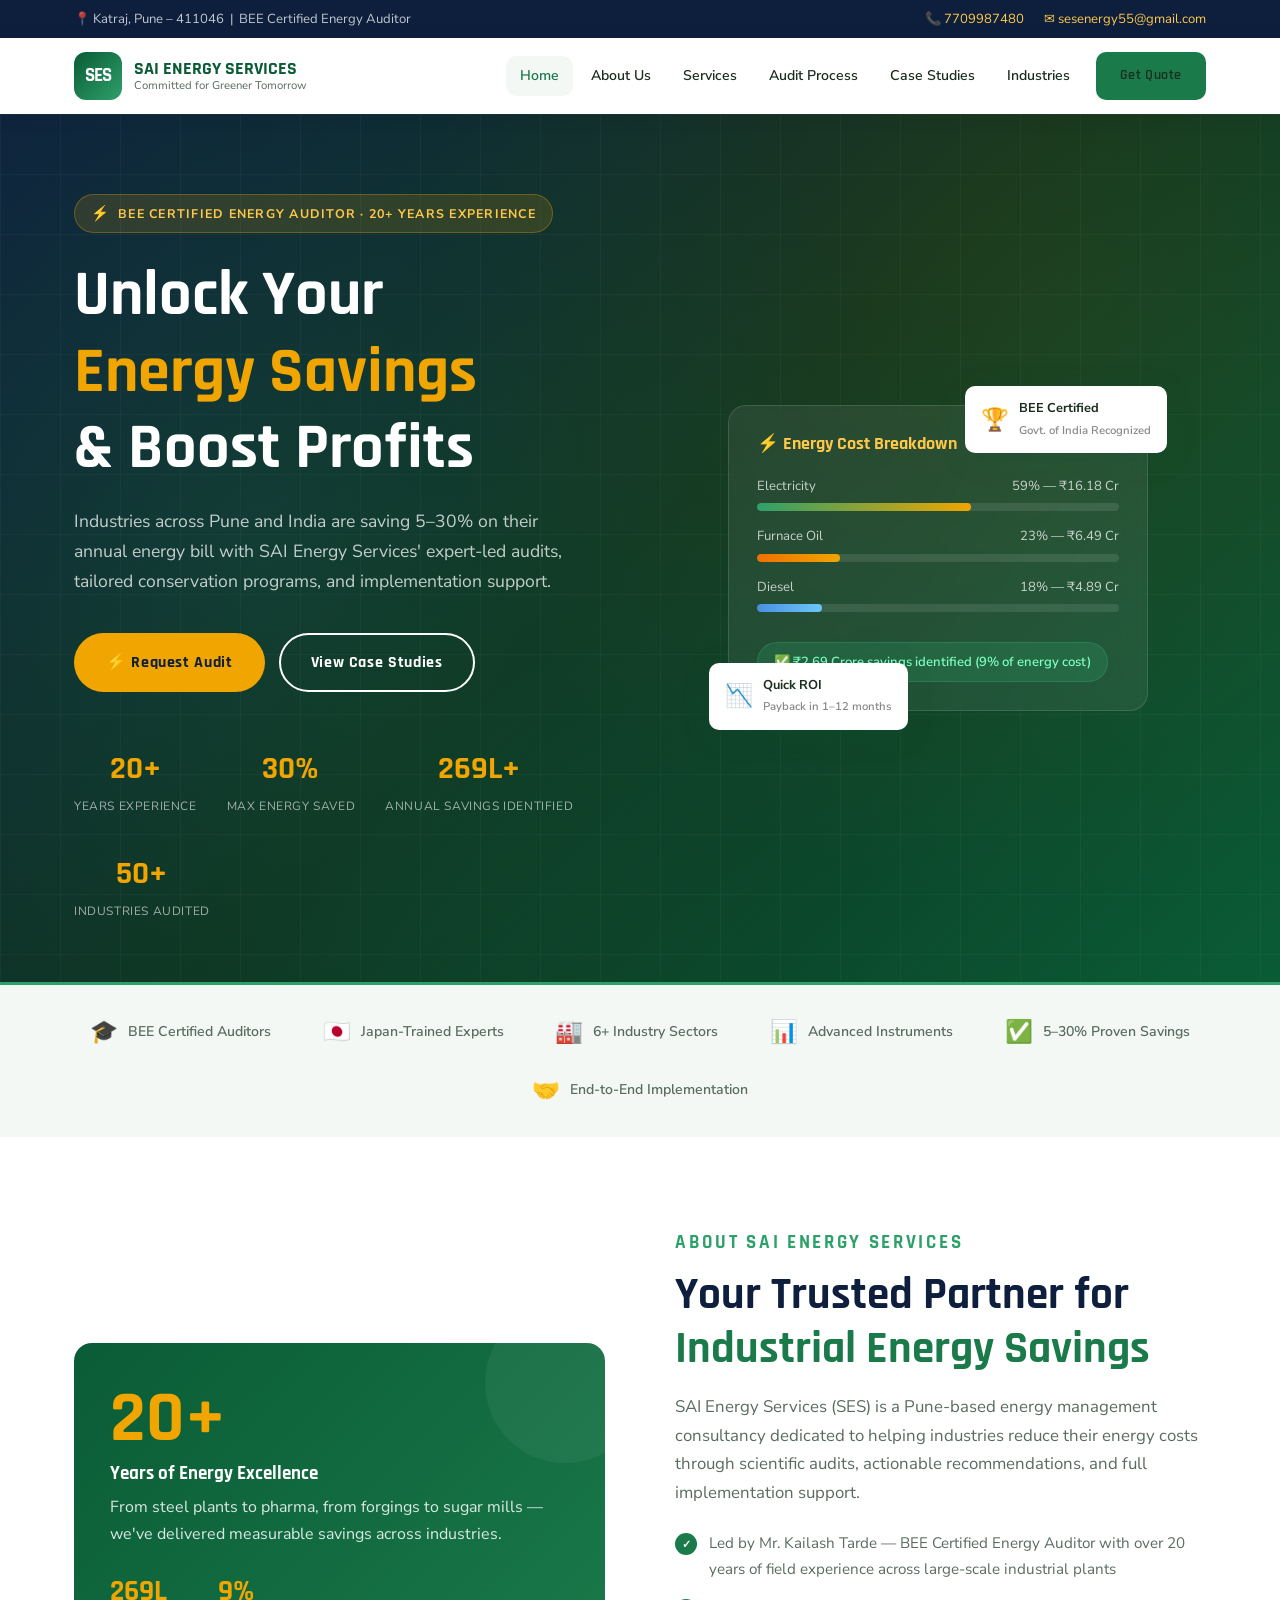
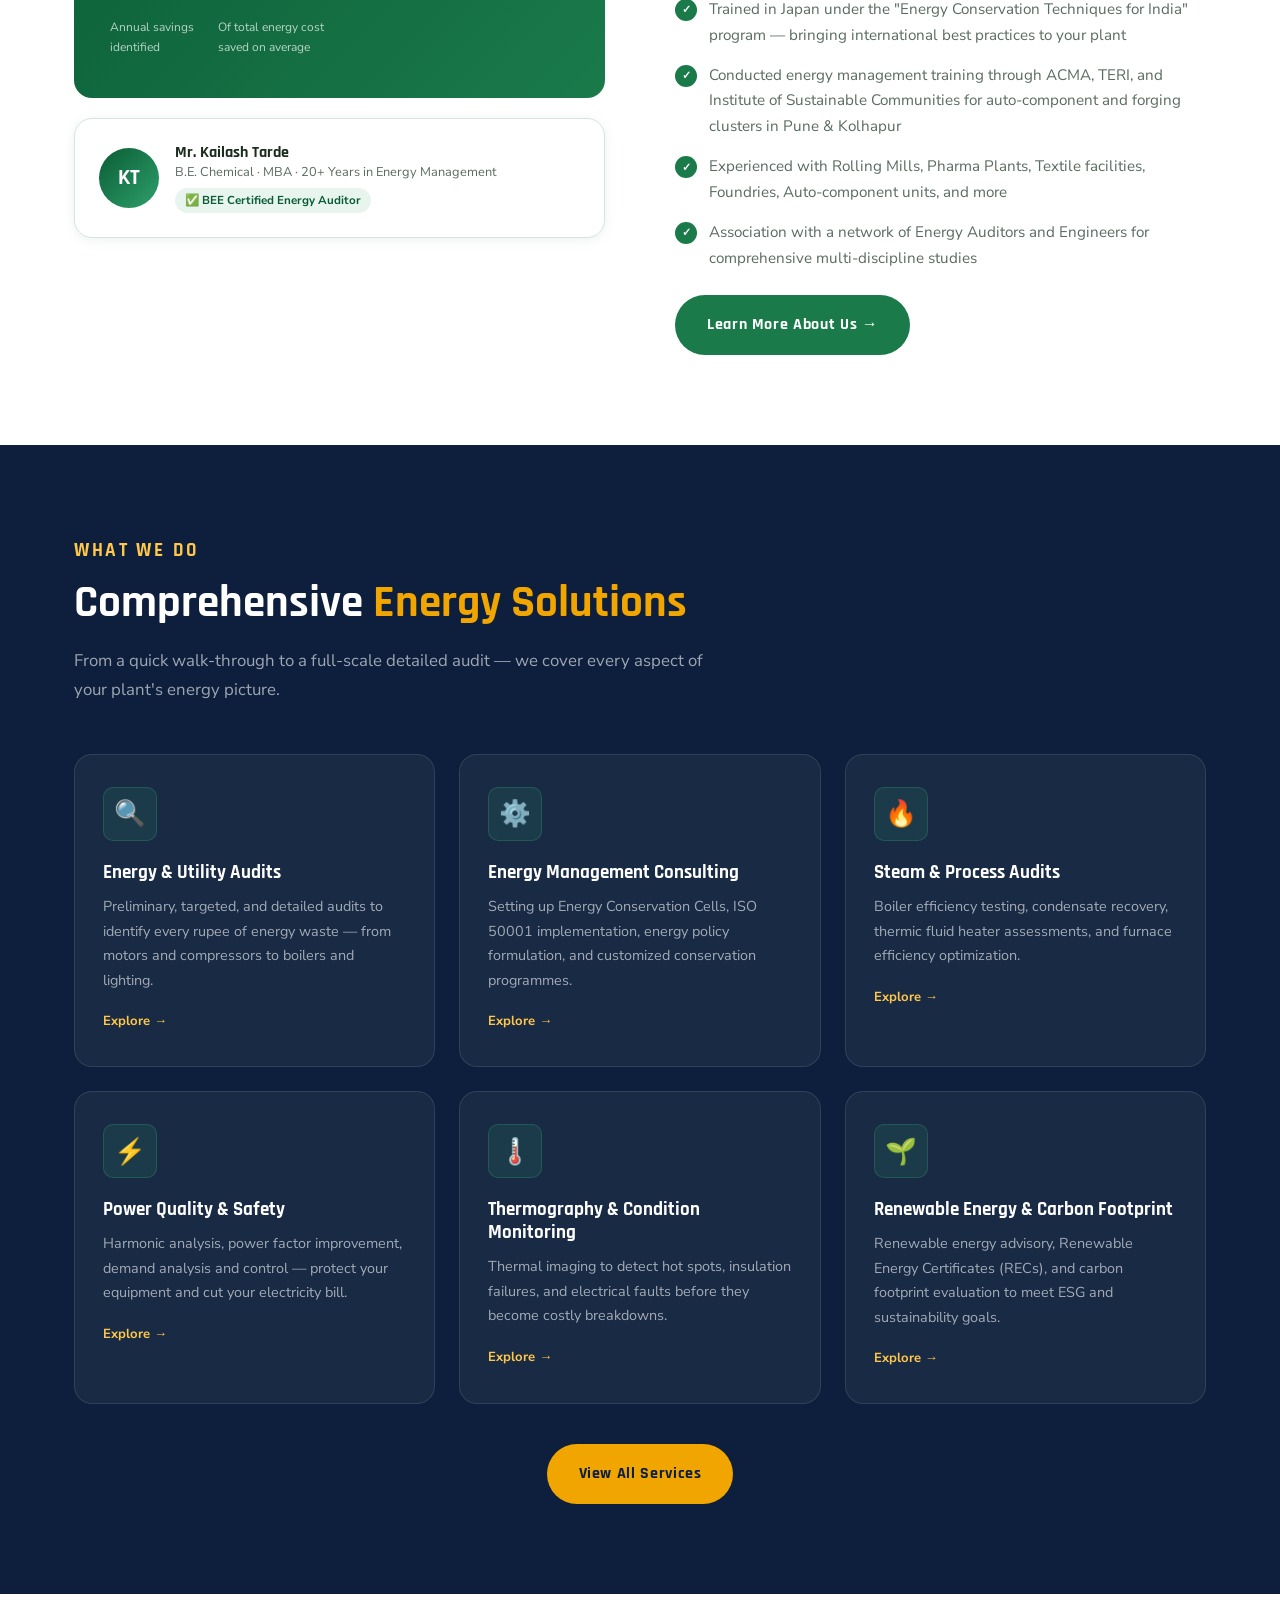
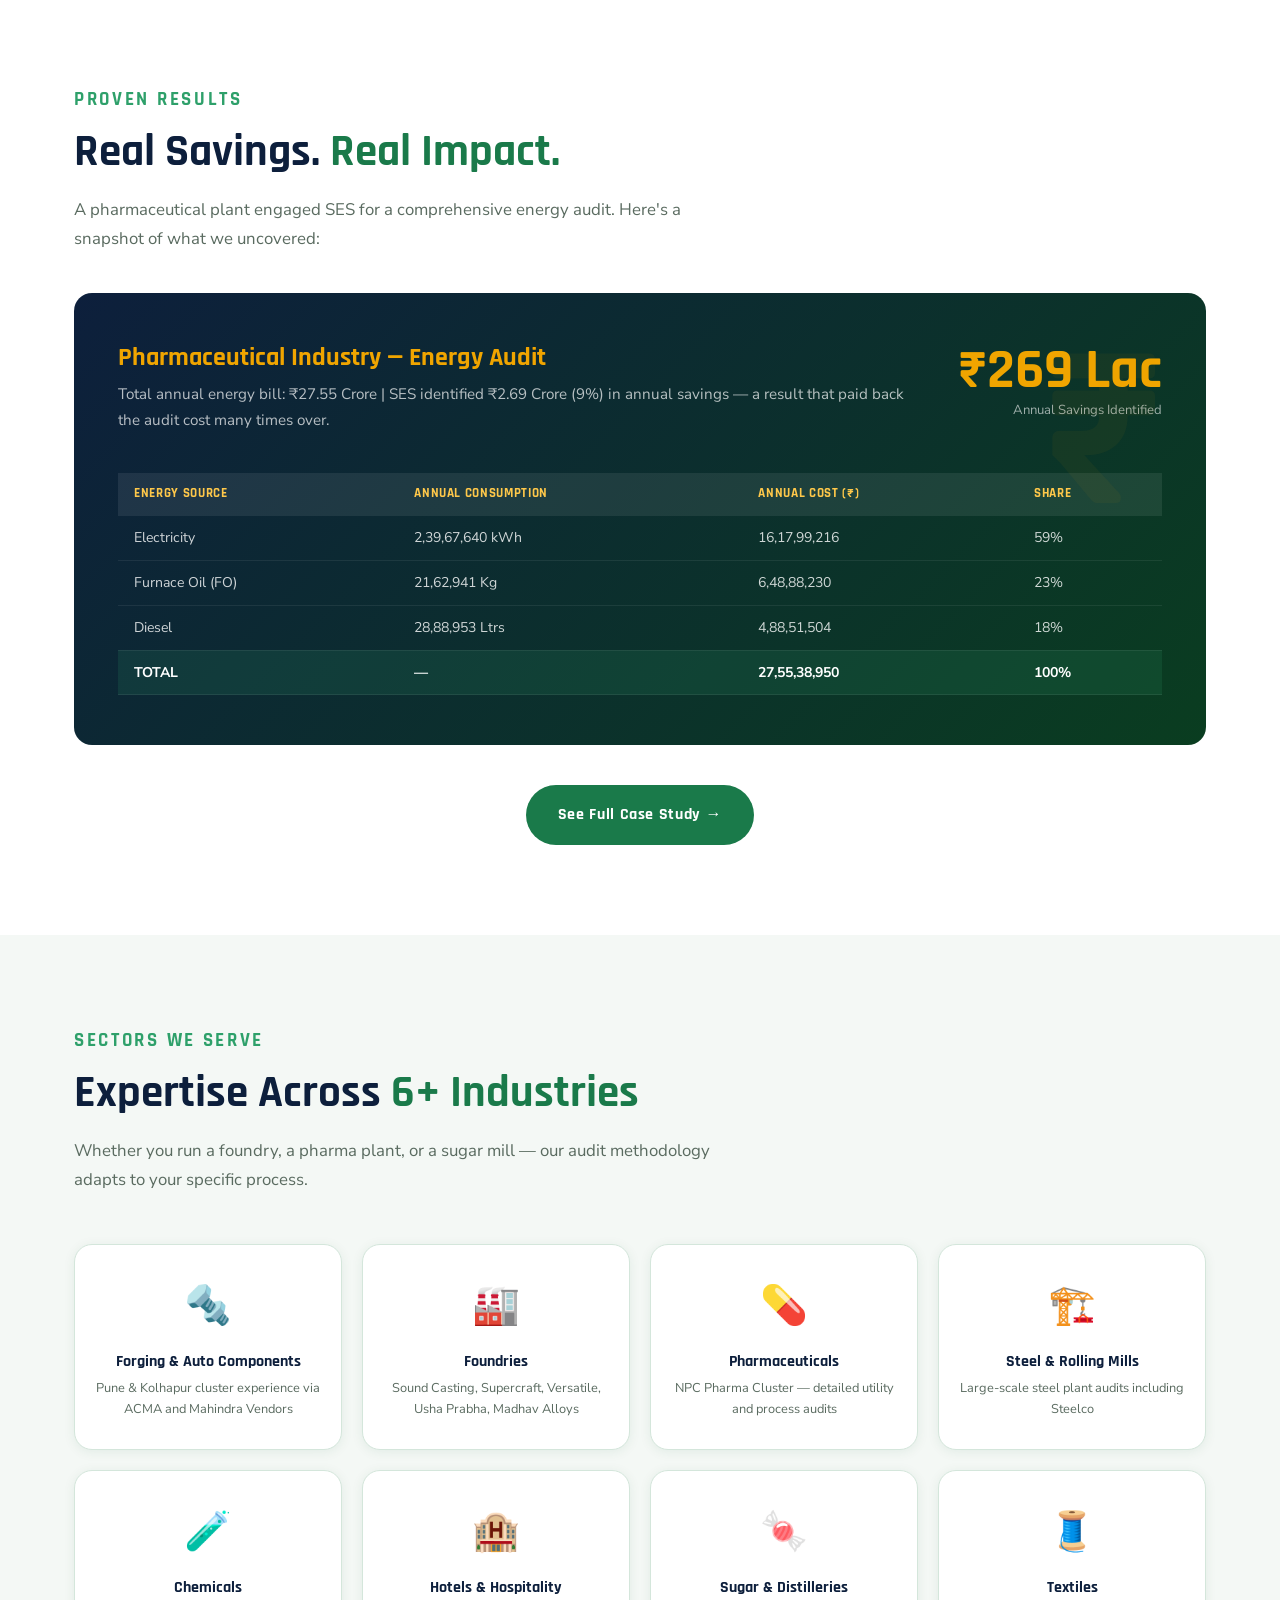
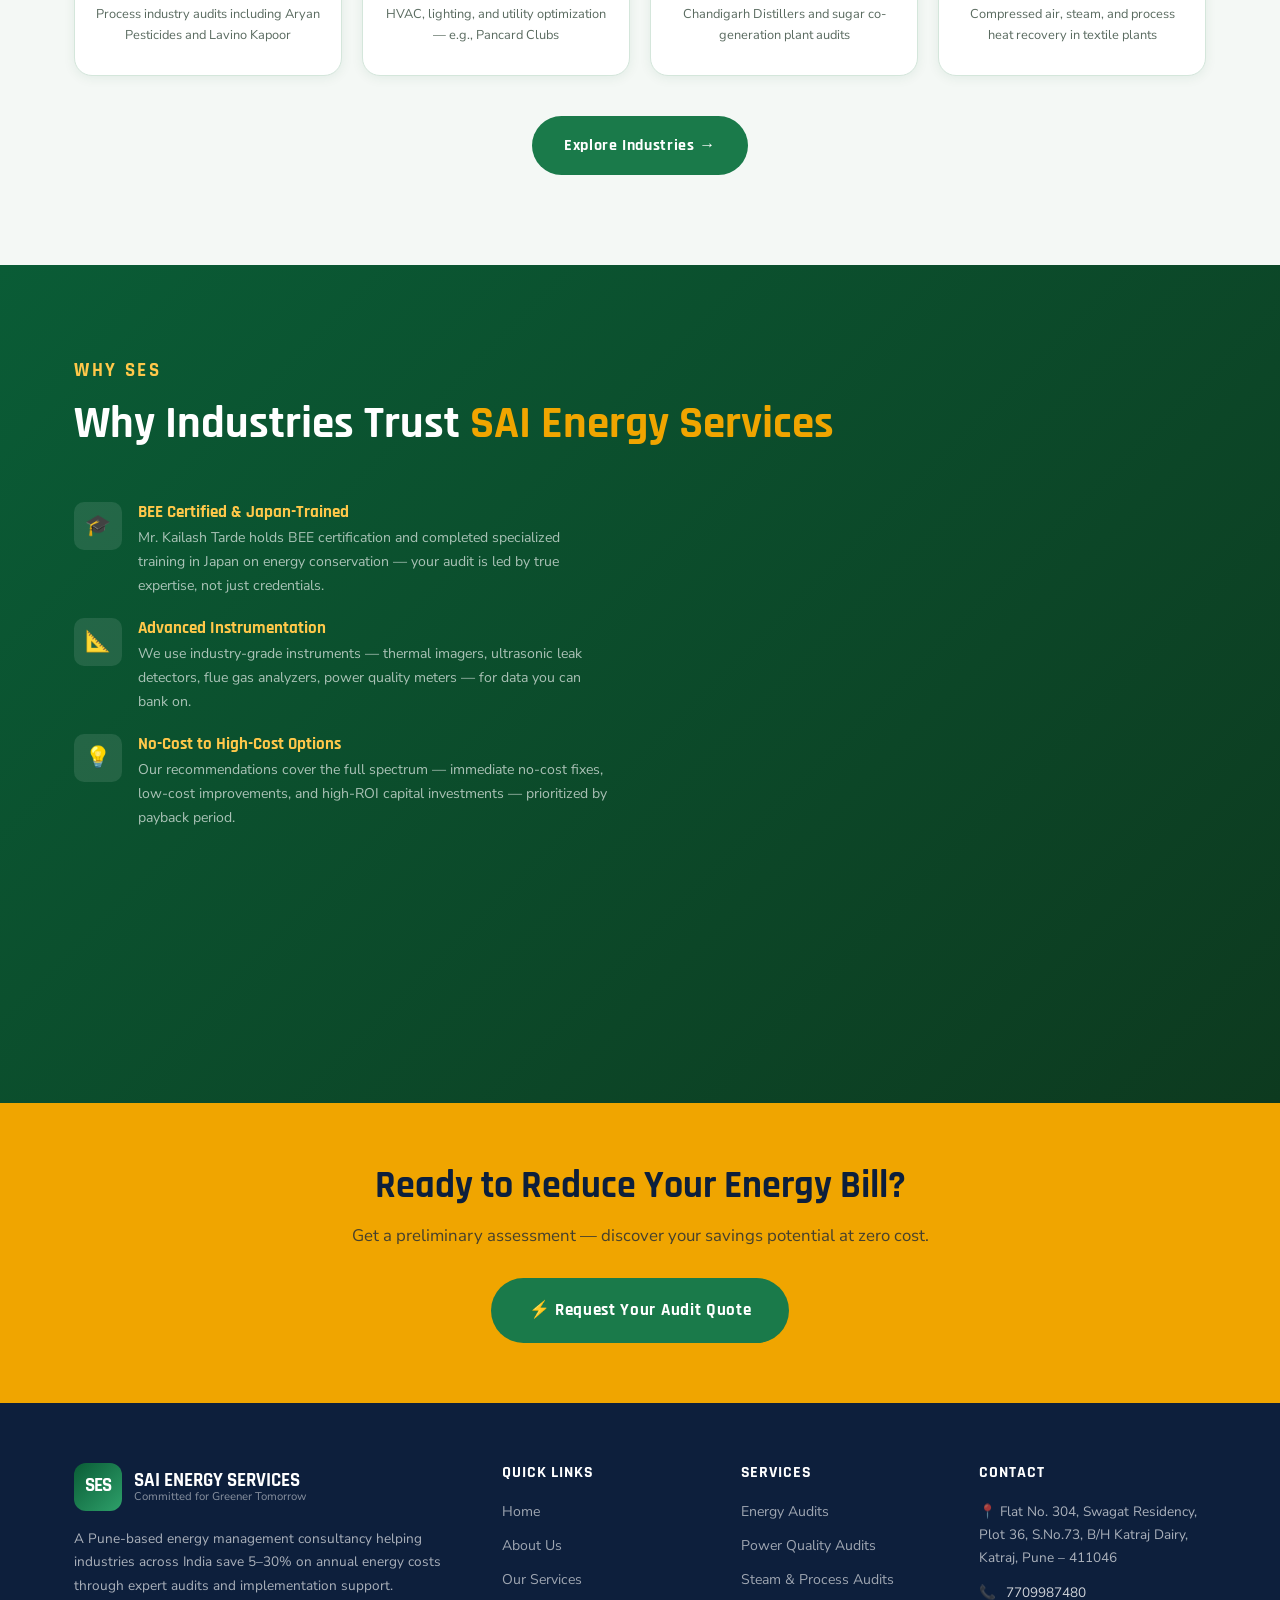
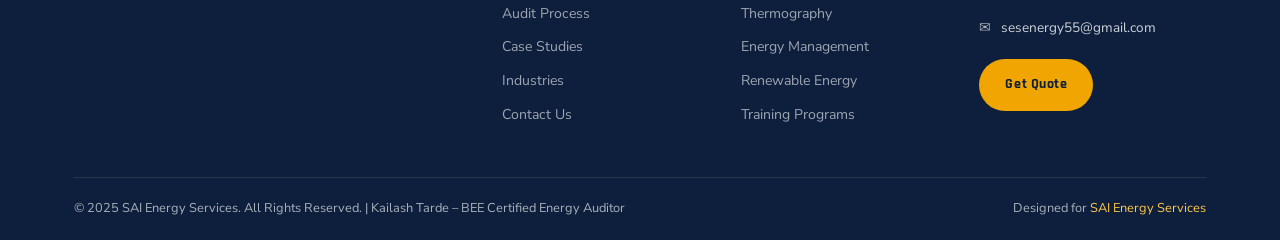
==== index.html @ 8fd8c4b2 "Initial commit - Sai Energy Website" ====
<!doctype html>
<html lang="en">
  <head>
    <meta charset="UTF-8" />
    <meta name="viewport" content="width=device-width, initial-scale=1.0" />
    <title>
      SAI Energy Services | Industrial Energy Audit & Conservation – Pune
    </title>
    <meta
      name="description"
      content="SAI Energy Services offers BEE-certified energy audits, energy management consulting, and power quality audits for industries in Pune and across India. Save 5–30% on energy costs."
    />
    <meta
      name="keywords"
      content="energy audit Pune, industrial energy efficiency, BEE certified energy auditor, energy conservation, power quality audit, energy management consultant"
    />
    <link rel="stylesheet" href="css/style.css" />
  </head>
  <body>
    <!-- ── TOPBAR ── -->
    <div class="topbar">
      <div class="container">
        <span
          >📍 Katraj, Pune – 411046 &nbsp;|&nbsp; BEE Certified Energy
          Auditor</span
        >
        <div class="topbar-links">
          <a href="tel:7709987480">📞 7709987480</a>
          <a href="mailto:sesenergy55@gmail.com">✉ sesenergy55@gmail.com</a>
        </div>
      </div>
    </div>

    <!-- ── NAVBAR ── -->
    <nav class="navbar">
      <div class="container">
        <a href="index.html" class="logo">
          <div class="logo-icon">SES</div>
          <div class="logo-text">
            <div class="logo-name">SAI ENERGY SERVICES</div>
            <div class="logo-tagline">Committed for Greener Tomorrow</div>
          </div>
        </a>
        <div class="nav-links">
          <a href="index.html" class="active">Home</a>
          <a href="about.html">About Us</a>
          <a href="services.html">Services</a>
          <a href="audit-process.html">Audit Process</a>
          <a href="case-studies.html">Case Studies</a>
          <a href="industries.html">Industries</a>
          <a href="contact.html" class="btn btn-green">Get Quote</a>
        </div>
        <div class="hamburger"><span></span><span></span><span></span></div>
      </div>
    </nav>

    <!-- ── HERO ── -->
    <section class="hero">
      <div class="hero-bg-pattern"></div>
      <div class="hero-grid"></div>
      <div class="container">
        <div class="hero-content">
          <div class="hero-left">
            <div class="hero-badge">
              BEE Certified Energy Auditor · 20+ Years Experience
            </div>
            <h1>
              Unlock Your<br />
              <span class="highlight">Energy Savings</span><br />
              &amp; Boost Profits
            </h1>
            <p>
              Industries across Pune and India are saving 5–30% on their annual
              energy bill with SAI Energy Services' expert-led audits, tailored
              conservation programs, and implementation support.
            </p>
            <div class="hero-actions">
              <a href="contact.html" class="btn btn-primary"
                >⚡ Request Audit</a
              >
              <a href="case-studies.html" class="btn btn-outline"
                >View Case Studies</a
              >
            </div>
            <div class="hero-stats">
              <div class="hero-stat">
                <div class="num" data-count="20" data-suffix="+">20+</div>
                <div class="label">Years Experience</div>
              </div>
              <div class="hero-stat">
                <div class="num" data-count="30" data-suffix="%">30%</div>
                <div class="label">Max Energy Saved</div>
              </div>
              <div class="hero-stat">
                <div class="num" data-count="269" data-suffix="L+">269L+</div>
                <div class="label">Annual Savings Identified</div>
              </div>
              <div class="hero-stat">
                <div class="num" data-count="50" data-suffix="+">50+</div>
                <div class="label">Industries Audited</div>
              </div>
            </div>
          </div>
          <div class="hero-visual">
            <div class="hero-card-stack">
              <div class="energy-card" style="position: relative">
                <div class="floating-badge floating-badge-top">
                  <span class="icon">🏆</span>
                  <div>
                    <strong>BEE Certified</strong><br />
                    <span style="font-size: 0.7rem; color: #888"
                      >Govt. of India Recognized</span
                    >
                  </div>
                </div>
                <h3>⚡ Energy Cost Breakdown</h3>
                <div class="energy-bar-item">
                  <div class="energy-bar-label">
                    <span>Electricity</span><span>59% — ₹16.18 Cr</span>
                  </div>
                  <div class="energy-bar-track">
                    <div class="energy-bar-fill fill-elec"></div>
                  </div>
                </div>
                <div class="energy-bar-item">
                  <div class="energy-bar-label">
                    <span>Furnace Oil</span><span>23% — ₹6.49 Cr</span>
                  </div>
                  <div class="energy-bar-track">
                    <div class="energy-bar-fill fill-fo"></div>
                  </div>
                </div>
                <div class="energy-bar-item">
                  <div class="energy-bar-label">
                    <span>Diesel</span><span>18% — ₹4.89 Cr</span>
                  </div>
                  <div class="energy-bar-track">
                    <div class="energy-bar-fill fill-diesel"></div>
                  </div>
                </div>
                <div class="savings-pill">
                  ✅ ₹2.69 Crore savings identified (9% of energy cost)
                </div>
                <div class="floating-badge floating-badge-bot">
                  <span class="icon">📉</span>
                  <div>
                    <strong>Quick ROI</strong><br />
                    <span style="font-size: 0.7rem; color: #888"
                      >Payback in 1–12 months</span
                    >
                  </div>
                </div>
              </div>
            </div>
          </div>
        </div>
      </div>
    </section>

    <!-- ── TRUST BAR ── -->
    <div class="trust-bar">
      <div class="container">
        <div class="trust-item">
          <span class="trust-icon">🎓</span> BEE Certified Auditors
        </div>
        <div class="trust-item">
          <span class="trust-icon">🇯🇵</span> Japan-Trained Experts
        </div>
        <div class="trust-item">
          <span class="trust-icon">🏭</span> 6+ Industry Sectors
        </div>
        <div class="trust-item">
          <span class="trust-icon">📊</span> Advanced Instruments
        </div>
        <div class="trust-item">
          <span class="trust-icon">✅</span> 5–30% Proven Savings
        </div>
        <div class="trust-item">
          <span class="trust-icon">🤝</span> End-to-End Implementation
        </div>
      </div>
    </div>

    <!-- ── ABOUT SUMMARY ── -->
    <section class="section-pad">
      <div class="container">
        <div class="about-grid">
          <div class="about-visual fade-in">
            <div class="about-main-card">
              <div class="big-num">20+</div>
              <h3 style="color: #fff; margin-top: 8px">
                Years of Energy Excellence
              </h3>
              <p>
                From steel plants to pharma, from forgings to sugar mills —
                we've delivered measurable savings across industries.
              </p>
              <div style="margin-top: 20px; display: flex; gap: 24px">
                <div>
                  <div
                    style="
                      font-family: &quot;Rajdhani&quot;, sans-serif;
                      font-size: 1.8rem;
                      font-weight: 700;
                      color: var(--gold);
                    "
                  >
                    269L
                  </div>
                  <div style="font-size: 0.75rem; opacity: 0.7">
                    Annual savings<br />identified
                  </div>
                </div>
                <div>
                  <div
                    style="
                      font-family: &quot;Rajdhani&quot;, sans-serif;
                      font-size: 1.8rem;
                      font-weight: 700;
                      color: var(--gold);
                    "
                  >
                    9%
                  </div>
                  <div style="font-size: 0.75rem; opacity: 0.7">
                    Of total energy cost<br />saved on average
                  </div>
                </div>
              </div>
            </div>
            <div class="about-founder-card">
              <div class="founder-avatar">KT</div>
              <div class="founder-info">
                <h4>Mr. Kailash Tarde</h4>
                <p>B.E. Chemical · MBA · 20+ Years in Energy Management</p>
                <div class="founder-cred">✅ BEE Certified Energy Auditor</div>
              </div>
            </div>
          </div>
          <div class="about-text fade-in">
            <div class="eyebrow">About SAI Energy Services</div>
            <h2 class="section-title">
              Your Trusted Partner for <span>Industrial Energy Savings</span>
            </h2>
            <p class="section-sub">
              SAI Energy Services (SES) is a Pune-based energy management
              consultancy dedicated to helping industries reduce their energy
              costs through scientific audits, actionable recommendations, and
              full implementation support.
            </p>
            <ul class="check-list">
              <li>
                Led by Mr. Kailash Tarde — BEE Certified Energy Auditor with
                over 20 years of field experience across large-scale industrial
                plants
              </li>
              <li>
                Trained in Japan under the "Energy Conservation Techniques for
                India" program — bringing international best practices to your
                plant
              </li>
              <li>
                Conducted energy management training through ACMA, TERI, and
                Institute of Sustainable Communities for auto-component and
                forging clusters in Pune & Kolhapur
              </li>
              <li>
                Experienced with Rolling Mills, Pharma Plants, Textile
                facilities, Foundries, Auto-component units, and more
              </li>
              <li>
                Association with a network of Energy Auditors and Engineers for
                comprehensive multi-discipline studies
              </li>
            </ul>
            <a href="about.html" class="btn btn-green">Learn More About Us →</a>
          </div>
        </div>
      </div>
    </section>

    <!-- ── SERVICES ── -->
    <section class="section-pad services-section">
      <div class="container">
        <div class="eyebrow">What We Do</div>
        <h2 class="section-title" style="color: #fff">
          Comprehensive <span style="color: var(--gold)">Energy Solutions</span>
        </h2>
        <p class="section-sub">
          From a quick walk-through to a full-scale detailed audit — we cover
          every aspect of your plant's energy picture.
        </p>

        <div class="services-grid">
          <div class="service-card fade-in">
            <div class="service-icon">🔍</div>
            <h3>Energy & Utility Audits</h3>
            <p>
              Preliminary, targeted, and detailed audits to identify every rupee
              of energy waste — from motors and compressors to boilers and
              lighting.
            </p>
            <a href="services.html" class="service-link">Explore →</a>
          </div>
          <div class="service-card fade-in">
            <div class="service-icon">⚙️</div>
            <h3>Energy Management Consulting</h3>
            <p>
              Setting up Energy Conservation Cells, ISO 50001 implementation,
              energy policy formulation, and customized conservation programmes.
            </p>
            <a href="services.html" class="service-link">Explore →</a>
          </div>
          <div class="service-card fade-in">
            <div class="service-icon">🔥</div>
            <h3>Steam & Process Audits</h3>
            <p>
              Boiler efficiency testing, condensate recovery, thermic fluid
              heater assessments, and furnace efficiency optimization.
            </p>
            <a href="services.html" class="service-link">Explore →</a>
          </div>
          <div class="service-card fade-in">
            <div class="service-icon">⚡</div>
            <h3>Power Quality & Safety</h3>
            <p>
              Harmonic analysis, power factor improvement, demand analysis and
              control — protect your equipment and cut your electricity bill.
            </p>
            <a href="services.html" class="service-link">Explore →</a>
          </div>
          <div class="service-card fade-in">
            <div class="service-icon">🌡️</div>
            <h3>Thermography & Condition Monitoring</h3>
            <p>
              Thermal imaging to detect hot spots, insulation failures, and
              electrical faults before they become costly breakdowns.
            </p>
            <a href="services.html" class="service-link">Explore →</a>
          </div>
          <div class="service-card fade-in">
            <div class="service-icon">🌱</div>
            <h3>Renewable Energy & Carbon Footprint</h3>
            <p>
              Renewable energy advisory, Renewable Energy Certificates (RECs),
              and carbon footprint evaluation to meet ESG and sustainability
              goals.
            </p>
            <a href="services.html" class="service-link">Explore →</a>
          </div>
        </div>
        <div style="text-align: center; margin-top: 40px">
          <a href="services.html" class="btn btn-primary">View All Services</a>
        </div>
      </div>
    </section>

    <!-- ── CASE STUDY HIGHLIGHT ── -->
    <section class="section-pad">
      <div class="container">
        <div class="eyebrow">Proven Results</div>
        <h2 class="section-title">Real Savings. <span>Real Impact.</span></h2>
        <p class="section-sub" style="margin-bottom: 40px">
          A pharmaceutical plant engaged SES for a comprehensive energy audit.
          Here's a snapshot of what we uncovered:
        </p>

        <div class="case-study-hero fade-in">
          <div class="cs-top">
            <div>
              <h3>Pharmaceutical Industry — Energy Audit</h3>
              <p>
                Total annual energy bill: ₹27.55 Crore | SES identified ₹2.69
                Crore (9%) in annual savings — a result that paid back the audit
                cost many times over.
              </p>
            </div>
            <div class="cs-mega-stat">
              <div class="cs-mega-num">₹269 Lac</div>
              <div class="cs-mega-label">Annual Savings Identified</div>
            </div>
          </div>
          <table class="cs-energy-table">
            <thead>
              <tr>
                <th>Energy Source</th>
                <th>Annual Consumption</th>
                <th>Annual Cost (₹)</th>
                <th>Share</th>
              </tr>
            </thead>
            <tbody>
              <tr>
                <td>Electricity</td>
                <td>2,39,67,640 kWh</td>
                <td>16,17,99,216</td>
                <td>59%</td>
              </tr>
              <tr>
                <td>Furnace Oil (FO)</td>
                <td>21,62,941 Kg</td>
                <td>6,48,88,230</td>
                <td>23%</td>
              </tr>
              <tr>
                <td>Diesel</td>
                <td>28,88,953 Ltrs</td>
                <td>4,88,51,504</td>
                <td>18%</td>
              </tr>
              <tr>
                <td><strong>TOTAL</strong></td>
                <td>—</td>
                <td><strong>27,55,38,950</strong></td>
                <td>100%</td>
              </tr>
            </tbody>
          </table>
        </div>

        <div style="text-align: center; margin-top: 36px">
          <a href="case-studies.html" class="btn btn-green"
            >See Full Case Study →</a
          >
        </div>
      </div>
    </section>

    <!-- ── INDUSTRIES ── -->
    <section class="section-pad industries-section">
      <div class="container">
        <div class="eyebrow">Sectors We Serve</div>
        <h2 class="section-title">
          Expertise Across <span>6+ Industries</span>
        </h2>
        <p class="section-sub">
          Whether you run a foundry, a pharma plant, or a sugar mill — our audit
          methodology adapts to your specific process.
        </p>

        <div class="industries-grid">
          <div class="industry-card fade-in">
            <div class="industry-icon">🔩</div>
            <h4>Forging & Auto Components</h4>
            <p>
              Pune &amp; Kolhapur cluster experience via ACMA and Mahindra
              Vendors
            </p>
          </div>
          <div class="industry-card fade-in">
            <div class="industry-icon">🏭</div>
            <h4>Foundries</h4>
            <p>
              Sound Casting, Supercraft, Versatile, Usha Prabha, Madhav Alloys
            </p>
          </div>
          <div class="industry-card fade-in">
            <div class="industry-icon">💊</div>
            <h4>Pharmaceuticals</h4>
            <p>NPC Pharma Cluster — detailed utility and process audits</p>
          </div>
          <div class="industry-card fade-in">
            <div class="industry-icon">🏗️</div>
            <h4>Steel & Rolling Mills</h4>
            <p>Large-scale steel plant audits including Steelco</p>
          </div>
          <div class="industry-card fade-in">
            <div class="industry-icon">🧪</div>
            <h4>Chemicals</h4>
            <p>
              Process industry audits including Aryan Pesticides and Lavino
              Kapoor
            </p>
          </div>
          <div class="industry-card fade-in">
            <div class="industry-icon">🏨</div>
            <h4>Hotels & Hospitality</h4>
            <p>
              HVAC, lighting, and utility optimization — e.g., Pancard Clubs
            </p>
          </div>
          <div class="industry-card fade-in">
            <div class="industry-icon">🍬</div>
            <h4>Sugar & Distilleries</h4>
            <p>Chandigarh Distillers and sugar co-generation plant audits</p>
          </div>
          <div class="industry-card fade-in">
            <div class="industry-icon">🧵</div>
            <h4>Textiles</h4>
            <p>
              Compressed air, steam, and process heat recovery in textile plants
            </p>
          </div>
        </div>
        <div style="text-align: center; margin-top: 40px">
          <a href="industries.html" class="btn btn-green"
            >Explore Industries →</a
          >
        </div>
      </div>
    </section>

    <!-- ── WHY CHOOSE US ── -->
    <section class="section-pad why-section">
      <div class="container">
        <div class="eyebrow">Why SES</div>
        <h2 class="section-title">
          Why Industries Trust
          <span style="color: var(--gold)">SAI Energy Services</span>
        </h2>
        <div class="why-grid">
          <div class="why-points">
            <div class="why-point fade-in">
              <div class="why-point-icon">🎓</div>
              <div class="why-point-text">
                <h4>BEE Certified & Japan-Trained</h4>
                <p>
                  Mr. Kailash Tarde holds BEE certification and completed
                  specialized training in Japan on energy conservation — your
                  audit is led by true expertise, not just credentials.
                </p>
              </div>
            </div>
            <div class="why-point fade-in">
              <div class="why-point-icon">📐</div>
              <div class="why-point-text">
                <h4>Advanced Instrumentation</h4>
                <p>
                  We use industry-grade instruments — thermal imagers,
                  ultrasonic leak detectors, flue gas analyzers, power quality
                  meters — for data you can bank on.
                </p>
              </div>
            </div>
            <div class="why-point fade-in">
              <div class="why-point-icon">💡</div>
              <div class="why-point-text">
                <h4>No-Cost to High-Cost Options</h4>
                <p>
                  Our recommendations cover the full spectrum — immediate
                  no-cost fixes, low-cost improvements, and high-ROI capital
                  investments — prioritized by payback period.
                </p>
              </div>
            </div>
            <div class="why-point fade-in">
              <div class="why-point-icon">🤝</div>
              <div class="why-point-text">
                <h4>Implementation Support</h4>
                <p>
                  We don't just hand you a report and leave. Our group companies
                  provide project implementation support to ensure savings are
                  actually realized.
                </p>
              </div>
            </div>
            <div class="why-point fade-in">
              <div class="why-point-icon">🎯</div>
              <div class="why-point-text">
                <h4>Impartial, Plant-Specific Advice</h4>
                <p>
                  Every audit is customized. On-site advice, industry-specific
                  analysis, and unbiased recommendations — no vendor ties, no
                  hidden agenda.
                </p>
              </div>
            </div>
          </div>
          <div class="why-results fade-in">
            <div class="result-card">
              <div class="result-num" data-count="30" data-suffix="%">30%</div>
              <div class="result-label">
                Maximum energy savings achieved for clients
              </div>
            </div>
            <div class="result-card">
              <div class="result-num" data-count="20" data-suffix="+">20+</div>
              <div class="result-label">
                Years of hands-on energy audit experience
              </div>
            </div>
            <div class="result-card">
              <div class="result-num" data-count="5" data-suffix="%">5%</div>
              <div class="result-label">
                Minimum savings even in well-managed plants
              </div>
            </div>
            <div class="result-card">
              <div class="result-num" data-count="6" data-suffix="+">6+</div>
              <div class="result-label">
                Industry sectors served across India
              </div>
            </div>
          </div>
        </div>
      </div>
    </section>

    <!-- ── CTA BANNER ── -->
    <section style="background: var(--gold); padding: 60px 0">
      <div class="container" style="text-align: center">
        <h2
          style="
            font-size: clamp(1.6rem, 4vw, 2.4rem);
            color: var(--navy);
            margin-bottom: 12px;
          "
        >
          Ready to Reduce Your Energy Bill?
        </h2>
        <p
          style="
            color: var(--navy);
            opacity: 0.75;
            margin-bottom: 28px;
            font-size: 1.05rem;
          "
        >
          Get a preliminary assessment — discover your savings potential at zero
          cost.
        </p>
        <a
          href="contact.html"
          class="btn btn-green"
          style="font-size: 1.05rem; padding: 16px 36px"
          >⚡ Request Your Audit Quote</a
        >
      </div>
    </section>

    <!-- ── FOOTER ── -->
    <footer class="footer">
      <div class="container">
        <div class="footer-grid">
          <div class="footer-brand">
            <div class="logo">
              <div class="logo-icon">SES</div>
              <div class="logo-text">
                <div class="logo-name">SAI ENERGY SERVICES</div>
                <div class="logo-tagline">Committed for Greener Tomorrow</div>
              </div>
            </div>
            <p style="margin-top: 16px">
              A Pune-based energy management consultancy helping industries
              across India save 5–30% on annual energy costs through expert
              audits and implementation support.
            </p>
          </div>
          <div class="footer-col">
            <h4>Quick Links</h4>
            <div class="footer-links">
              <a href="index.html">Home</a>
              <a href="about.html">About Us</a>
              <a href="services.html">Our Services</a>
              <a href="audit-process.html">Audit Process</a>
              <a href="case-studies.html">Case Studies</a>
              <a href="industries.html">Industries</a>
              <a href="contact.html">Contact Us</a>
            </div>
          </div>
          <div class="footer-col">
            <h4>Services</h4>
            <div class="footer-links">
              <a href="services.html">Energy Audits</a>
              <a href="services.html">Power Quality Audits</a>
              <a href="services.html">Steam & Process Audits</a>
              <a href="services.html">Thermography</a>
              <a href="services.html">Energy Management</a>
              <a href="services.html">Renewable Energy</a>
              <a href="services.html">Training Programs</a>
            </div>
          </div>
          <div class="footer-col">
            <h4>Contact</h4>
            <div class="footer-contact-item">
              📍 Flat No. 304, Swagat Residency, Plot 36, S.No.73, B/H Katraj
              Dairy, Katraj, Pune – 411046
            </div>
            <div class="footer-contact-item">
              📞 <a href="tel:7709987480">7709987480</a>
            </div>
            <div class="footer-contact-item">
              ✉ <a href="mailto:sesenergy55@gmail.com">sesenergy55@gmail.com</a>
            </div>
            <div style="margin-top: 20px">
              <a
                href="contact.html"
                class="btn btn-primary"
                style="padding: 12px 24px; font-size: 0.88rem"
                >Get Quote</a
              >
            </div>
          </div>
        </div>
        <div class="footer-bottom">
          <span
            >© 2025 SAI Energy Services. All Rights Reserved. | Kailash Tarde –
            BEE Certified Energy Auditor</span
          >
          <span
            >Designed for
            <a href="mailto:sesenergy55@gmail.com">SAI Energy Services</a></span
          >
        </div>
      </div>
    </footer>

    <script src="js/main.js"></script>
  </body>
</html>
---- css/style.css ----
/* =============================================
   SAI ENERGY SERVICES - Main Stylesheet
   ============================================= */

@import url("https://fonts.googleapis.com/css2?family=Rajdhani:wght@400;500;600;700&family=Nunito+Sans:wght@300;400;600;700&display=swap");

:root {
  --green-dark: #0a5c36;
  --green-mid: #1a7a4a;
  --green-light: #2ea06a;
  --gold: #f0a500;
  --gold-light: #ffc84a;
  --navy: #0d1f3c;
  --white: #ffffff;
  --off-white: #f4f8f5;
  --text-dark: #1a2d1e;
  --text-muted: #5a6b60;
  --border: #d4e6db;
  --shadow-sm: 0 2px 12px rgba(10, 92, 54, 0.08);
  --shadow-md: 0 6px 30px rgba(10, 92, 54, 0.14);
  --shadow-lg: 0 16px 60px rgba(10, 92, 54, 0.18);
  --radius: 10px;
  --radius-lg: 18px;
  --transition: all 0.3s ease;
}

*,
*::before,
*::after {
  box-sizing: border-box;
  margin: 0;
  padding: 0;
}

html {
  scroll-behavior: smooth;
  font-size: 16px;
}

body {
  font-family: "Nunito Sans", sans-serif;
  color: var(--text-dark);
  background: var(--white);
  line-height: 1.7;
  overflow-x: hidden;
}

h1,
h2,
h3,
h4,
h5 {
  font-family: "Rajdhani", sans-serif;
  line-height: 1.2;
  font-weight: 700;
}

a {
  text-decoration: none;
  color: inherit;
  transition: var(--transition);
}
img {
  max-width: 100%;
}
ul {
  list-style: none;
}

.container {
  max-width: 1180px;
  margin: 0 auto;
  padding: 0 24px;
}
.section-pad {
  padding: 90px 0;
}
.section-pad-sm {
  padding: 60px 0;
}

/* ── SECTION LABELS ── */
.eyebrow {
  display: inline-block;
  font-family: "Rajdhani", sans-serif;
  font-size: 1.2rem;
  font-weight: 700;
  letter-spacing: 0.14em;
  text-transform: uppercase;
  color: var(--green-light);
  margin-bottom: 10px;
}

.section-title {
  font-size: clamp(1.9rem, 4vw, 2.8rem);
  color: var(--navy);
  margin-bottom: 16px;
}

.section-title span {
  color: var(--green-mid);
}
.section-sub {
  color: var(--text-muted);
  font-size: 1.05rem;
  max-width: 640px;
}

/* ── BUTTONS ── */
.btn {
  display: inline-flex;
  align-items: center;
  gap: 8px;
  padding: 14px 30px;
  border-radius: 50px;
  font-family: "Rajdhani", sans-serif;
  font-weight: 700;
  font-size: 1rem;
  letter-spacing: 0.04em;
  cursor: pointer;
  transition: var(--transition);
  border: 2px solid transparent;
}

.btn-primary {
  background: var(--gold);
  color: var(--navy);
}
.btn-primary:hover {
  background: var(--gold-light);
  transform: translateY(-2px);
  box-shadow: 0 8px 24px rgba(240, 165, 0, 0.35);
}

.btn-outline {
  background: transparent;
  border-color: var(--white);
  color: var(--white);
}
.btn-outline:hover {
  background: var(--white);
  color: var(--green-dark);
}

.btn-green {
  background: var(--green-mid);
  color: var(--white);
}
.btn-green:hover {
  background: var(--green-dark);
  transform: translateY(-2px);
  box-shadow: var(--shadow-md);
}

/* ── TOPBAR ── */
.topbar {
  background: var(--navy);
  color: rgba(255, 255, 255, 0.75);
  font-size: 0.82rem;
  padding: 8px 0;
}
.topbar .container {
  display: flex;
  justify-content: space-between;
  align-items: center;
  flex-wrap: wrap;
  gap: 8px;
}
.topbar a {
  color: var(--gold-light);
}
.topbar a:hover {
  color: var(--white);
}
.topbar-links {
  display: flex;
  gap: 20px;
}

/* ── NAVBAR ── */
.navbar {
  background: var(--white);
  box-shadow: 0 2px 20px rgba(0, 0, 0, 0.08);
  position: sticky;
  top: 0;
  z-index: 1000;
}
.navbar .container {
  display: flex;
  align-items: center;
  justify-content: space-between;
  padding-top: 14px;
  padding-bottom: 14px;
}
.logo {
  display: flex;
  align-items: center;
  gap: 12px;
}
.logo-icon {
  width: 48px;
  height: 48px;
  background: linear-gradient(135deg, var(--green-dark), var(--green-light));
  border-radius: 12px;
  display: flex;
  align-items: center;
  justify-content: center;
  font-family: "Rajdhani", sans-serif;
  font-weight: 700;
  font-size: 1.2rem;
  color: var(--white);
  letter-spacing: -1px;
}
.logo-text {
  line-height: 1.1;
}
.logo-name {
  font-family: "Rajdhani", sans-serif;
  font-weight: 700;
  font-size: 1.1rem;
  color: var(--green-dark);
}
.logo-tagline {
  font-size: 0.7rem;
  color: var(--text-muted);
}

.nav-links {
  display: flex;
  align-items: center;
  gap: 4px;
}
.nav-links a {
  padding: 8px 14px;
  border-radius: var(--radius);
  font-weight: 600;
  font-size: 0.88rem;
  color: var(--text-dark);
}
.nav-links a:hover,
.nav-links a.active {
  color: var(--green-mid);
  background: var(--off-white);
}
.nav-links .btn {
  padding: 10px 22px;
  font-size: 0.88rem;
  margin-left: 8px;
}

.hamburger {
  display: none;
  flex-direction: column;
  gap: 5px;
  cursor: pointer;
  padding: 6px;
}
.hamburger span {
  display: block;
  width: 24px;
  height: 2px;
  background: var(--text-dark);
  border-radius: 2px;
  transition: var(--transition);
}

/* ── HERO ── */
.hero {
  position: relative;
  min-height: 92vh;
  display: flex;
  align-items: center;
  overflow: hidden;
  background: linear-gradient(
    135deg,
    var(--navy) 0%,
    #0d3320 50%,
    var(--green-dark) 100%
  );
}

.hero-bg-pattern {
  position: absolute;
  inset: 0;
  background-image:
    radial-gradient(
      circle at 20% 50%,
      rgba(46, 160, 106, 0.15) 0%,
      transparent 60%
    ),
    radial-gradient(
      circle at 80% 20%,
      rgba(240, 165, 0, 0.08) 0%,
      transparent 50%
    );
}

.hero-grid {
  position: absolute;
  inset: 0;
  background-image:
    linear-gradient(rgba(255, 255, 255, 0.03) 1px, transparent 1px),
    linear-gradient(90deg, rgba(255, 255, 255, 0.03) 1px, transparent 1px);
  background-size: 60px 60px;
}

.hero-content {
  position: relative;
  z-index: 2;
  display: grid;
  grid-template-columns: 1fr 1fr;
  align-items: center;
  gap: 60px;
  padding: 80px 0 60px;
}

.hero-badge {
  display: inline-flex;
  align-items: center;
  gap: 8px;
  background: rgba(240, 165, 0, 0.15);
  border: 1px solid rgba(240, 165, 0, 0.3);
  color: var(--gold-light);
  padding: 6px 16px;
  border-radius: 50px;
  font-size: 0.78rem;
  font-weight: 700;
  letter-spacing: 0.1em;
  text-transform: uppercase;
  margin-bottom: 24px;
}
.hero-badge::before {
  content: "⚡";
  font-size: 0.9rem;
}

.hero h1 {
  font-size: clamp(2.4rem, 5.5vw, 4rem);
  color: var(--white);
  margin-bottom: 20px;
}
.hero h1 .highlight {
  color: var(--gold);
}

.hero p {
  color: rgba(255, 255, 255, 0.75);
  font-size: 1.1rem;
  margin-bottom: 36px;
  max-width: 500px;
}

.hero-actions {
  display: flex;
  gap: 14px;
  flex-wrap: wrap;
  margin-bottom: 50px;
}

.hero-stats {
  display: flex;
  gap: 30px;
  flex-wrap: wrap;
}
.hero-stat {
  text-align: center;
}
.hero-stat .num {
  font-family: "Rajdhani", sans-serif;
  font-size: 2rem;
  font-weight: 700;
  color: var(--gold);
}
.hero-stat .label {
  font-size: 0.75rem;
  color: rgba(255, 255, 255, 0.6);
  text-transform: uppercase;
  letter-spacing: 0.05em;
}

.hero-visual {
  display: flex;
  justify-content: center;
  align-items: center;
}

.hero-card-stack {
  position: relative;
  width: 100%;
  max-width: 420px;
}

.energy-card {
  background: rgba(255, 255, 255, 0.07);
  backdrop-filter: blur(12px);
  border: 1px solid rgba(255, 255, 255, 0.12);
  border-radius: var(--radius-lg);
  padding: 28px;
  color: var(--white);
}

.energy-card h3 {
  font-size: 1.1rem;
  color: var(--gold-light);
  margin-bottom: 20px;
  display: flex;
  align-items: center;
  gap: 8px;
}

.energy-bar-item {
  margin-bottom: 14px;
}
.energy-bar-label {
  display: flex;
  justify-content: space-between;
  font-size: 0.82rem;
  color: rgba(255, 255, 255, 0.75);
  margin-bottom: 6px;
}
.energy-bar-track {
  height: 8px;
  background: rgba(255, 255, 255, 0.1);
  border-radius: 4px;
  overflow: hidden;
}
.energy-bar-fill {
  height: 100%;
  border-radius: 4px;
  animation: fillBar 1.5s ease forwards;
}
@keyframes fillBar {
  from {
    width: 0;
  }
}
.fill-elec {
  background: linear-gradient(90deg, var(--green-light), var(--gold));
  width: 59%;
}
.fill-fo {
  background: linear-gradient(90deg, #f07000, #f0a500);
  width: 23%;
}
.fill-diesel {
  background: linear-gradient(90deg, #4a90e2, #6bc7f7);
  width: 18%;
}

.savings-pill {
  display: inline-flex;
  align-items: center;
  gap: 6px;
  background: rgba(46, 160, 106, 0.25);
  border: 1px solid rgba(46, 160, 106, 0.4);
  color: #7dffc0;
  padding: 8px 16px;
  border-radius: 50px;
  font-size: 0.82rem;
  font-weight: 600;
  margin-top: 16px;
}

.floating-badge {
  position: absolute;
  background: var(--white);
  border-radius: var(--radius);
  padding: 12px 16px;
  box-shadow: var(--shadow-md);
  display: flex;
  align-items: center;
  gap: 10px;
  font-size: 0.8rem;
  font-weight: 600;
  color: var(--text-dark);
  animation: float 3s ease-in-out infinite;
}
@keyframes float {
  0%,
  100% {
    transform: translateY(0);
  }
  50% {
    transform: translateY(-8px);
  }
}
.floating-badge .icon {
  font-size: 1.4rem;
}
.floating-badge-top {
  top: -20px;
  right: -20px;
  animation-delay: 0.5s;
}
.floating-badge-bot {
  bottom: -20px;
  left: -20px;
}

/* ── TRUST BAR ── */
.trust-bar {
  background: var(--off-white);
  border-top: 3px solid var(--green-light);
  padding: 28px 0;
}
.trust-bar .container {
  display: flex;
  align-items: center;
  justify-content: space-around;
  flex-wrap: wrap;
  gap: 20px;
}
.trust-item {
  display: flex;
  align-items: center;
  gap: 10px;
  font-size: 0.88rem;
  color: var(--text-muted);
  font-weight: 600;
}
.trust-icon {
  font-size: 1.4rem;
}

/* ── ABOUT ── */
.about-grid {
  display: grid;
  grid-template-columns: 1fr 1fr;
  gap: 70px;
  align-items: center;
}
.about-visual {
  position: relative;
}
.about-main-card {
  background: linear-gradient(135deg, var(--green-dark), var(--green-mid));
  border-radius: var(--radius-lg);
  padding: 40px 36px;
  color: var(--white);
  position: relative;
  overflow: hidden;
}
.about-main-card::before {
  content: "";
  position: absolute;
  top: -40px;
  right: -40px;
  width: 160px;
  height: 160px;
  background: rgba(255, 255, 255, 0.05);
  border-radius: 50%;
}
.about-main-card .big-num {
  font-family: "Rajdhani", sans-serif;
  font-size: 4.5rem;
  font-weight: 700;
  color: var(--gold);
  line-height: 1;
}
.about-main-card p {
  margin-top: 8px;
  opacity: 0.85;
}

.about-founder-card {
  background: var(--white);
  border: 1px solid var(--border);
  border-radius: var(--radius-lg);
  padding: 24px;
  margin-top: 20px;
  box-shadow: var(--shadow-sm);
  display: flex;
  align-items: center;
  gap: 16px;
}
.founder-avatar {
  width: 60px;
  height: 60px;
  border-radius: 50%;
  background: linear-gradient(135deg, var(--green-dark), var(--green-light));
  display: flex;
  align-items: center;
  justify-content: center;
  font-family: "Rajdhani", sans-serif;
  font-weight: 700;
  font-size: 1.4rem;
  color: var(--white);
  flex-shrink: 0;
  overflow: hidden;
}
.founder-avatar img {
  width: 100%;
  height: 100%;
  object-fit: cover;
}
.founder-info h4 {
  font-family: "Rajdhani", sans-serif;
  font-size: 1rem;
  color: var(--text-dark);
}
.founder-info p {
  font-size: 0.8rem;
  color: var(--text-muted);
}
.founder-cred {
  display: inline-flex;
  align-items: center;
  gap: 4px;
  background: #e8f5ee;
  color: var(--green-dark);
  font-size: 0.72rem;
  font-weight: 700;
  padding: 3px 10px;
  border-radius: 50px;
  margin-top: 4px;
}

.about-text .check-list {
  margin: 24px 0;
}
.check-list li {
  display: flex;
  align-items: flex-start;
  gap: 12px;
  margin-bottom: 14px;
  font-size: 0.95rem;
  color: var(--text-muted);
}
.check-list li::before {
  content: "✓";
  width: 22px;
  height: 22px;
  min-width: 22px;
  border-radius: 50%;
  background: var(--green-mid);
  color: var(--white);
  display: flex;
  align-items: center;
  justify-content: center;
  font-size: 0.7rem;
  font-weight: 700;
  margin-top: 2px;
}

/* ── SERVICES ── */
.services-section {
  background: var(--navy);
}
.services-section .section-title {
  color: var(--white);
}
.services-section .section-sub {
  color: rgba(255, 255, 255, 0.6);
}
.services-section .eyebrow {
  color: var(--gold-light);
}

.services-grid {
  display: grid;
  grid-template-columns: repeat(3, 1fr);
  gap: 24px;
  margin-top: 50px;
}

.service-card {
  background: rgba(255, 255, 255, 0.05);
  border: 1px solid rgba(255, 255, 255, 0.1);
  border-radius: var(--radius-lg);
  padding: 32px 28px;
  transition: var(--transition);
  cursor: default;
  position: relative;
  overflow: hidden;
  padding-bottom: 32px;
}
.service-card::after {
  content: "";
  position: absolute;
  bottom: 0;
  left: 0;
  right: 0;
  height: 3px;
  background: linear-gradient(90deg, var(--green-light), var(--gold));
  transform: scaleX(0);
  transition: var(--transition);
}
.service-card:hover {
  background: rgba(255, 255, 255, 0.09);
  transform: translateY(-5px);
}
.service-card:hover::after {
  transform: scaleX(1);
}

.service-icon {
  width: 54px;
  height: 54px;
  background: rgba(46, 160, 106, 0.15);
  border: 1px solid rgba(46, 160, 106, 0.3);
  border-radius: var(--radius);
  display: flex;
  align-items: center;
  justify-content: center;
  font-size: 1.6rem;
  margin-bottom: 20px;
}
.service-card h3 {
  font-size: 1.2rem;
  color: var(--white);
  margin-bottom: 10px;
}
.service-card p {
  color: rgba(255, 255, 255, 0.6);
  font-size: 0.9rem;
}
.service-link {
  display: inline-flex;
  align-items: center;
  gap: 6px;
  color: var(--gold-light);
  font-size: 0.82rem;
  font-weight: 700;
  margin-top: 18px;
}
.service-link:hover {
  gap: 10px;
}

/* ── AUDIT PROCESS ── */
.process-section {
  background: var(--off-white);
}
.process-steps {
  display: grid;
  grid-template-columns: repeat(3, 1fr);
  gap: 28px;
  margin-top: 50px;
}
.process-step {
  background: var(--white);
  border-radius: var(--radius-lg);
  padding: 32px 24px;
  position: relative;
  box-shadow: var(--shadow-sm);
  border-top: 4px solid var(--border);
  transition: var(--transition);
}
.process-step:hover {
  box-shadow: var(--shadow-md);
  border-top-color: var(--green-mid);
}
.step-num {
  position: absolute;
  top: -16px;
  left: 24px;
  width: 34px;
  height: 34px;
  background: var(--green-mid);
  color: var(--white);
  border-radius: 50%;
  display: flex;
  align-items: center;
  justify-content: center;
  font-family: "Rajdhani", sans-serif;
  font-weight: 700;
  font-size: 0.95rem;
}
.process-step h3 {
  font-size: 1.1rem;
  color: var(--navy);
  margin: 10px 0 10px;
}
.process-step p {
  color: var(--text-muted);
  font-size: 0.88rem;
}

/* ── CASE STUDIES ── */
.case-study-hero {
  background: linear-gradient(135deg, #0d1f3c, #0a3d20);
  border-radius: var(--radius-lg);
  padding: 50px 44px;
  color: var(--white);
  margin-bottom: 40px;
  position: relative;
  overflow: hidden;
}
.case-study-hero::before {
  content: "₹";
  position: absolute;
  right: 40px;
  top: 20px;
  font-family: "Rajdhani", sans-serif;
  font-size: 15rem;
  font-weight: 700;
  color: rgba(240, 165, 0, 0.05);
  line-height: 1;
}
.cs-top {
  display: grid;
  grid-template-columns: 1fr auto;
  gap: 40px;
  align-items: start;
  margin-bottom: 40px;
}
.cs-top h3 {
  font-size: 1.6rem;
  color: var(--gold);
  margin-bottom: 8px;
}
.cs-top p {
  color: rgba(255, 255, 255, 0.7);
  font-size: 0.95rem;
}
.cs-mega-stat {
  text-align: right;
}
.cs-mega-num {
  font-family: "Rajdhani", sans-serif;
  font-size: 3.5rem;
  font-weight: 700;
  color: var(--gold);
  line-height: 1;
}
.cs-mega-label {
  color: rgba(255, 255, 255, 0.6);
  font-size: 0.82rem;
}

.cs-energy-table {
  width: 100%;
  border-collapse: collapse;
}
.cs-energy-table th {
  text-align: left;
  padding: 10px 16px;
  background: rgba(255, 255, 255, 0.08);
  color: var(--gold-light);
  font-family: "Rajdhani", sans-serif;
  font-size: 0.82rem;
  letter-spacing: 0.05em;
  text-transform: uppercase;
}
.cs-energy-table td {
  padding: 10px 16px;
  color: rgba(255, 255, 255, 0.8);
  font-size: 0.88rem;
  border-bottom: 1px solid rgba(255, 255, 255, 0.07);
}
.cs-energy-table tr:last-child td {
  color: var(--white);
  font-weight: 700;
  background: rgba(46, 160, 106, 0.15);
}

.recommendations-grid {
  display: grid;
  grid-template-columns: repeat(2, 1fr);
  gap: 16px;
  margin-top: 30px;
}
.rec-card {
  background: var(--white);
  border: 1px solid var(--border);
  border-radius: var(--radius);
  padding: 20px;
  position: relative;
  overflow: hidden;
  transition: var(--transition);
}
.rec-card:hover {
  box-shadow: var(--shadow-sm);
}
.rec-card::before {
  content: "";
  position: absolute;
  left: 0;
  top: 0;
  bottom: 0;
  width: 4px;
  background: var(--green-mid);
}
.rec-card h4 {
  font-size: 0.92rem;
  color: var(--text-dark);
  margin-bottom: 8px;
}
.rec-row {
  display: flex;
  justify-content: space-between;
  align-items: center;
  flex-wrap: wrap;
  gap: 8px;
  margin-top: 10px;
}
.saving-tag {
  background: #e8f5ee;
  color: var(--green-dark);
  font-size: 0.78rem;
  font-weight: 700;
  padding: 3px 12px;
  border-radius: 50px;
}
.payback-tag {
  color: var(--text-muted);
  font-size: 0.78rem;
}

/* ── INDUSTRIES ── */
.industries-section {
  background: var(--off-white);
}
.industries-grid {
  display: grid;
  grid-template-columns: repeat(4, 1fr);
  gap: 20px;
  margin-top: 50px;
}
.industry-card {
  background: var(--white);
  border-radius: var(--radius-lg);
  padding: 28px 20px;
  text-align: center;
  box-shadow: var(--shadow-sm);
  transition: var(--transition);
  border: 1px solid var(--border);
}
.industry-card:hover {
  transform: translateY(-5px);
  box-shadow: var(--shadow-md);
  border-color: var(--green-light);
}
.industry-icon {
  font-size: 2.4rem;
  margin-bottom: 14px;
}
.industry-card h4 {
  font-size: 1rem;
  color: var(--navy);
  margin-bottom: 6px;
}
.industry-card p {
  font-size: 0.8rem;
  color: var(--text-muted);
}

/* ── WHY CHOOSE US ── */
.why-section {
  background: linear-gradient(135deg, var(--green-dark) 0%, #0d3a1f 100%);
  color: var(--white);
}
.why-section .section-title {
  color: var(--white);
}
.why-section .eyebrow {
  color: var(--gold-light);
}

.why-grid {
  display: grid;
  grid-template-columns: 1fr 1fr;
  gap: 60px;
  align-items: center;
  margin-top: 50px;
}
.why-points {
  display: flex;
  flex-direction: column;
  gap: 20px;
}
.why-point {
  display: flex;
  gap: 16px;
  align-items: flex-start;
}
.why-point-icon {
  width: 48px;
  height: 48px;
  min-width: 48px;
  background: rgba(255, 255, 255, 0.1);
  border-radius: var(--radius);
  display: flex;
  align-items: center;
  justify-content: center;
  font-size: 1.3rem;
}
.why-point-text h4 {
  font-size: 1.05rem;
  color: var(--gold-light);
  margin-bottom: 4px;
}
.why-point-text p {
  color: rgba(255, 255, 255, 0.65);
  font-size: 0.88rem;
}

.why-results {
  display: grid;
  grid-template-columns: 1fr 1fr;
  gap: 16px;
}
.result-card {
  background: rgba(255, 255, 255, 0.08);
  border: 1px solid rgba(255, 255, 255, 0.12);
  border-radius: var(--radius-lg);
  padding: 28px 20px;
  text-align: center;
}
.result-num {
  font-family: "Rajdhani", sans-serif;
  font-size: 2.8rem;
  font-weight: 700;
  color: var(--gold);
  line-height: 1;
}
.result-label {
  font-size: 0.78rem;
  color: rgba(255, 255, 255, 0.6);
  margin-top: 6px;
}

/* ── CONTACT ── */
.contact-section {
  background: var(--off-white);
}
.contact-wrapper {
  display: grid;
  grid-template-columns: 1fr 1.5fr;
  gap: 50px;
  margin-top: 50px;
}
.contact-info h3 {
  font-size: 1.5rem;
  color: var(--navy);
  margin-bottom: 8px;
}
.contact-info > p {
  color: var(--text-muted);
  margin-bottom: 30px;
}
.contact-items {
  display: flex;
  flex-direction: column;
  gap: 20px;
}
.contact-item {
  display: flex;
  gap: 14px;
  align-items: flex-start;
}
.contact-item-icon {
  width: 44px;
  height: 44px;
  min-width: 44px;
  background: var(--green-mid);
  border-radius: var(--radius);
  display: flex;
  align-items: center;
  justify-content: center;
  font-size: 1.1rem;
  color: var(--white);
}
.contact-item-text strong {
  display: block;
  font-size: 0.82rem;
  color: var(--text-muted);
  text-transform: uppercase;
  letter-spacing: 0.05em;
  margin-bottom: 2px;
}
.contact-item-text a {
  color: var(--green-dark);
  font-weight: 600;
}
.contact-item-text a:hover {
  color: var(--green-mid);
}

.contact-form-card {
  background: var(--white);
  border-radius: var(--radius-lg);
  padding: 40px 36px;
  box-shadow: var(--shadow-md);
}
.contact-form-card h3 {
  font-size: 1.4rem;
  color: var(--navy);
  margin-bottom: 24px;
}

/* FIX: Contact Info Cards Visibility */
.contact-info .service-card {
  background: #ffffff;
  color: var(--text-dark);
  border: 1px solid var(--border);
  box-shadow: var(--shadow-sm);
}

.contact-info .service-card h3 {
  color: var(--green-dark);
}

.contact-info .service-card p,
.contact-info .service-card a {
  color: var(--text-muted);
}

.contact-info .service-card:hover {
  transform: translateY(-4px);
  box-shadow: var(--shadow-md);
}

.form-row {
  display: grid;
  grid-template-columns: 1fr 1fr;
  gap: 16px;
}
.form-group {
  margin-bottom: 16px;
}
.form-group label {
  display: block;
  font-size: 0.82rem;
  font-weight: 700;
  color: var(--text-dark);
  margin-bottom: 6px;
  text-transform: uppercase;
  letter-spacing: 0.04em;
}
.form-group input,
.form-group select,
.form-group textarea {
  width: 100%;
  padding: 12px 16px;
  border: 1.5px solid var(--border);
  border-radius: var(--radius);
  font-family: "Nunito Sans", sans-serif;
  font-size: 0.93rem;
  color: var(--text-dark);
  background: var(--off-white);
  transition: var(--transition);
  outline: none;
}
.form-group input:focus,
.form-group select:focus,
.form-group textarea:focus {
  border-color: var(--green-mid);
  background: var(--white);
  box-shadow: 0 0 0 3px rgba(26, 122, 74, 0.1);
}
.form-group textarea {
  resize: vertical;
  min-height: 110px;
}

.form-submit {
  width: 100%;
  justify-content: center;
  margin-top: 8px;
  font-size: 1rem;
}

.form-success {
  display: none;
  background: #e8f5ee;
  border: 1px solid var(--green-mid);
  border-radius: var(--radius);
  padding: 16px;
  color: var(--green-dark);
  font-weight: 600;
  text-align: center;
  margin-top: 16px;
}

/* ── FOOTER ── */
.footer {
  background: var(--navy);
  color: rgba(255, 255, 255, 0.65);
  padding: 60px 0 0;
}
.footer-grid {
  display: grid;
  grid-template-columns: 2fr 1fr 1fr 1.2fr;
  gap: 50px;
  padding-bottom: 50px;
}
.footer-brand .logo-name {
  color: var(--white);
  font-size: 1.2rem;
}
.footer-brand .logo-tagline {
  color: rgba(255, 255, 255, 0.5);
}
.footer-brand > p {
  margin-top: 16px;
  font-size: 0.85rem;
  line-height: 1.75;
}

.footer-col h4 {
  font-family: "Rajdhani", sans-serif;
  font-size: 1rem;
  color: var(--white);
  margin-bottom: 18px;
  text-transform: uppercase;
  letter-spacing: 0.06em;
}
.footer-links {
  display: flex;
  flex-direction: column;
  gap: 10px;
}
.footer-links a {
  color: rgba(255, 255, 255, 0.6);
  font-size: 0.88rem;
  transition: var(--transition);
}
.footer-links a:hover {
  color: var(--gold-light);
  padding-left: 4px;
}

.footer-contact-item {
  display: flex;
  gap: 10px;
  margin-bottom: 12px;
  font-size: 0.85rem;
}
.footer-contact-item a {
  color: rgba(255, 255, 255, 0.8);
}
.footer-contact-item a:hover {
  color: var(--gold-light);
}

.footer-bottom {
  border-top: 1px solid rgba(255, 255, 255, 0.1);
  padding: 20px 0;
  display: flex;
  justify-content: space-between;
  align-items: center;
  font-size: 0.8rem;
  flex-wrap: wrap;
  gap: 10px;
}
.footer-bottom a {
  color: var(--gold-light);
}

/* ── PAGE HERO (inner pages) ── */
.page-hero {
  background: linear-gradient(135deg, var(--navy), var(--green-dark));
  padding: 80px 0 60px;
  color: var(--white);
  text-align: center;
}
.page-hero h1 {
  font-size: clamp(2rem, 5vw, 3rem);
  color: var(--white);
  margin-bottom: 12px;
}
.page-hero p {
  color: rgba(255, 255, 255, 0.7);
  font-size: 1.05rem;
}
.breadcrumb {
  display: flex;
  align-items: center;
  justify-content: center;
  gap: 8px;
  font-size: 0.82rem;
  color: rgba(255, 255, 255, 0.55);
  margin-bottom: 16px;
}
.breadcrumb a {
  color: var(--gold-light);
}
.breadcrumb span {
  color: rgba(255, 255, 255, 0.4);
}

/* ── MOBILE ── */
@media (max-width: 1024px) {
  .services-grid {
    grid-template-columns: repeat(2, 1fr);
  }
  .industries-grid {
    grid-template-columns: repeat(2, 1fr);
  }
  .footer-grid {
    grid-template-columns: 1fr 1fr;
  }
}

@media (max-width: 768px) {
  .hero-content {
    grid-template-columns: 1fr;
    gap: 40px;
  }
  .hero-visual {
    display: none;
  }
  .about-grid {
    grid-template-columns: 1fr;
  }
  .services-grid {
    grid-template-columns: 1fr;
  }
  .process-steps {
    grid-template-columns: 1fr;
  }
  .why-grid {
    grid-template-columns: 1fr;
  }
  .contact-wrapper {
    grid-template-columns: 1fr;
  }
  .form-row {
    grid-template-columns: 1fr;
  }
  .recommendations-grid {
    grid-template-columns: 1fr;
  }
  .footer-grid {
    grid-template-columns: 1fr;
  }
  .nav-links {
    display: none;
    flex-direction: column;
    position: absolute;
    top: 100%;
    left: 0;
    right: 0;
    background: var(--white);
    padding: 20px 24px;
    box-shadow: var(--shadow-md);
  }
  .nav-links.open {
    display: flex;
  }
  .hamburger {
    display: flex;
  }
  .cs-top {
    grid-template-columns: 1fr;
  }
  .topbar-links {
    display: none;
  }
  .why-results {
    grid-template-columns: 1fr 1fr;
  }
}

@media (max-width: 480px) {
  .industries-grid {
    grid-template-columns: repeat(2, 1fr);
  }
  .hero-stats {
    gap: 16px;
  }
}

/* ── SCROLL ANIMATIONS ── */
.fade-in {
  opacity: 0;
  transform: translateY(24px);
  transition:
    opacity 0.6s ease,
    transform 0.6s ease;
}
.fade-in.visible {
  opacity: 1;
  transform: translateY(0);
}

.audit-cta-box {
  margin-top: 60px;
  padding: 25px;
  border-radius: 12px;
  background: #f5f9ff;
  border-left: 4px solid #0a66c2;
  text-align: center;
  box-shadow: 0 8px 20px rgba(0, 0, 0, 0.06);
}

.audit-cta-box h3 {
  margin-bottom: 10px;
  color: #0a66c2;
}

.audit-cta-box p {
  margin-bottom: 15px;
  color: #555;
  font-size: 14px;
}
/* CERTIFICATIONS FIXED */

.cert-grid {
  display: grid;
  grid-template-columns: repeat(auto-fit, minmax(260px, 1fr));
  gap: 24px;
}

.cert-card {
  background: #fff;
  border-radius: 12px;
  padding: 16px;
  text-align: center;
  border: 1px solid var(--border);
  box-shadow: 0 4px 12px rgba(0, 0, 0, 0.05);
}

/* 👇 Important: ONLY for single image cards */
.cert-card > img {
  width: 70%;
  max-height: 400px;
  object-fit: contain;
  margin: 0 auto 12px;
  display: block;
}

/* 👇 Container for 2 images */
.cert-images {
  display: flex;
  justify-content: center;
  align-items: center;
  gap: 10px;
  margin-bottom: 12px;
}

/* 👇 Each image inside flex */
.cert-images img {
  width: 45%;
  max-height: 600px;
  object-fit: contain;
  border-radius: 6px;
  border: 1px solid var(--border);
  padding: 3px;
  background: var(--off-white);
}

/* Text */
.cert-card h3 {
  font-size: 1rem;
  margin-bottom: 6px;
}

.cert-card p {
  font-size: 0.85rem;
  line-height: 1.4;
}

/* Make first card full width */
.cert-card.featured {
  grid-column: 1 / -1;
  padding: 24px;
}

/* Bigger images for featured card */
.cert-card.featured .cert-images img {
  max-height: 400px;
}

.cert-card.featured > img {
  max-height: 400px;
}

/* Force 2 columns for remaining cards */
.cert-grid {
  display: grid;
  grid-template-columns: repeat(2, 1fr);
  gap: 24px;
}

/* Responsive fix for mobile */
@media (max-width: 768px) {
  .cert-grid {
    grid-template-columns: 1fr;
  }
}
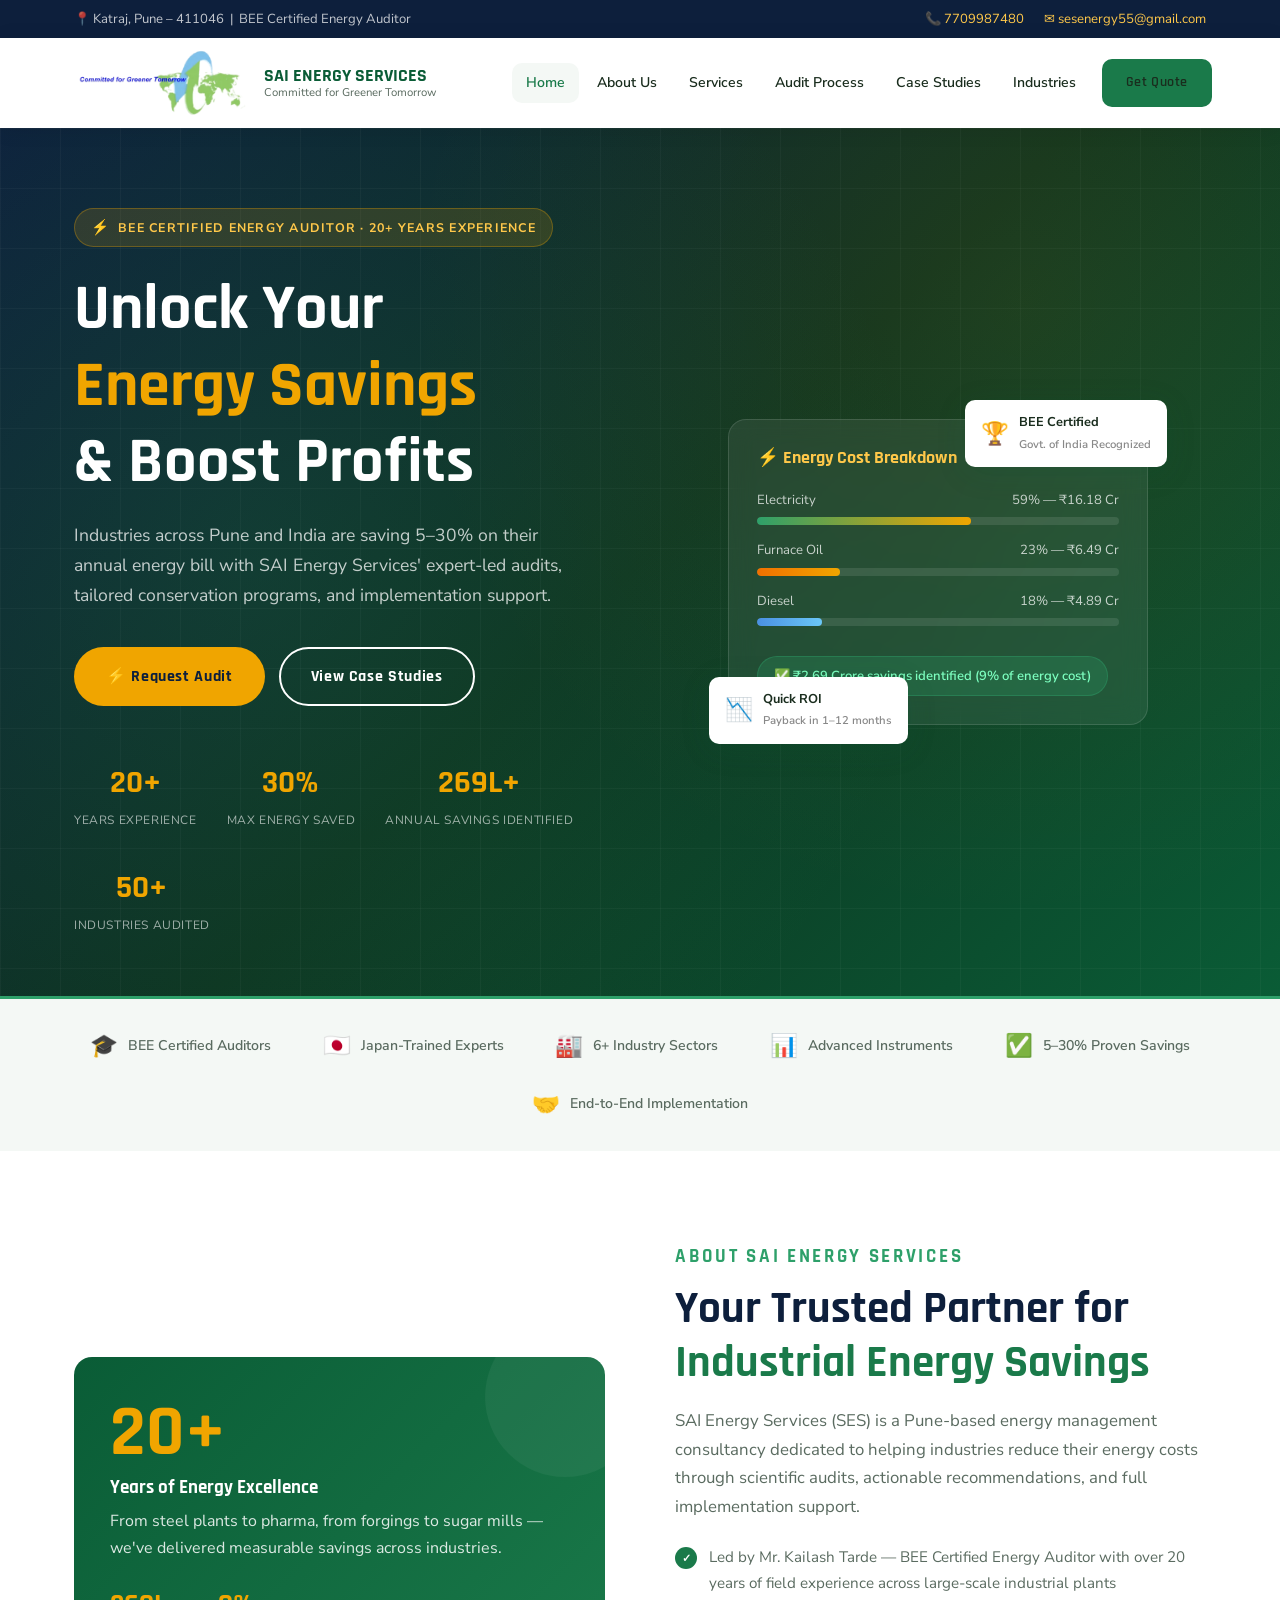
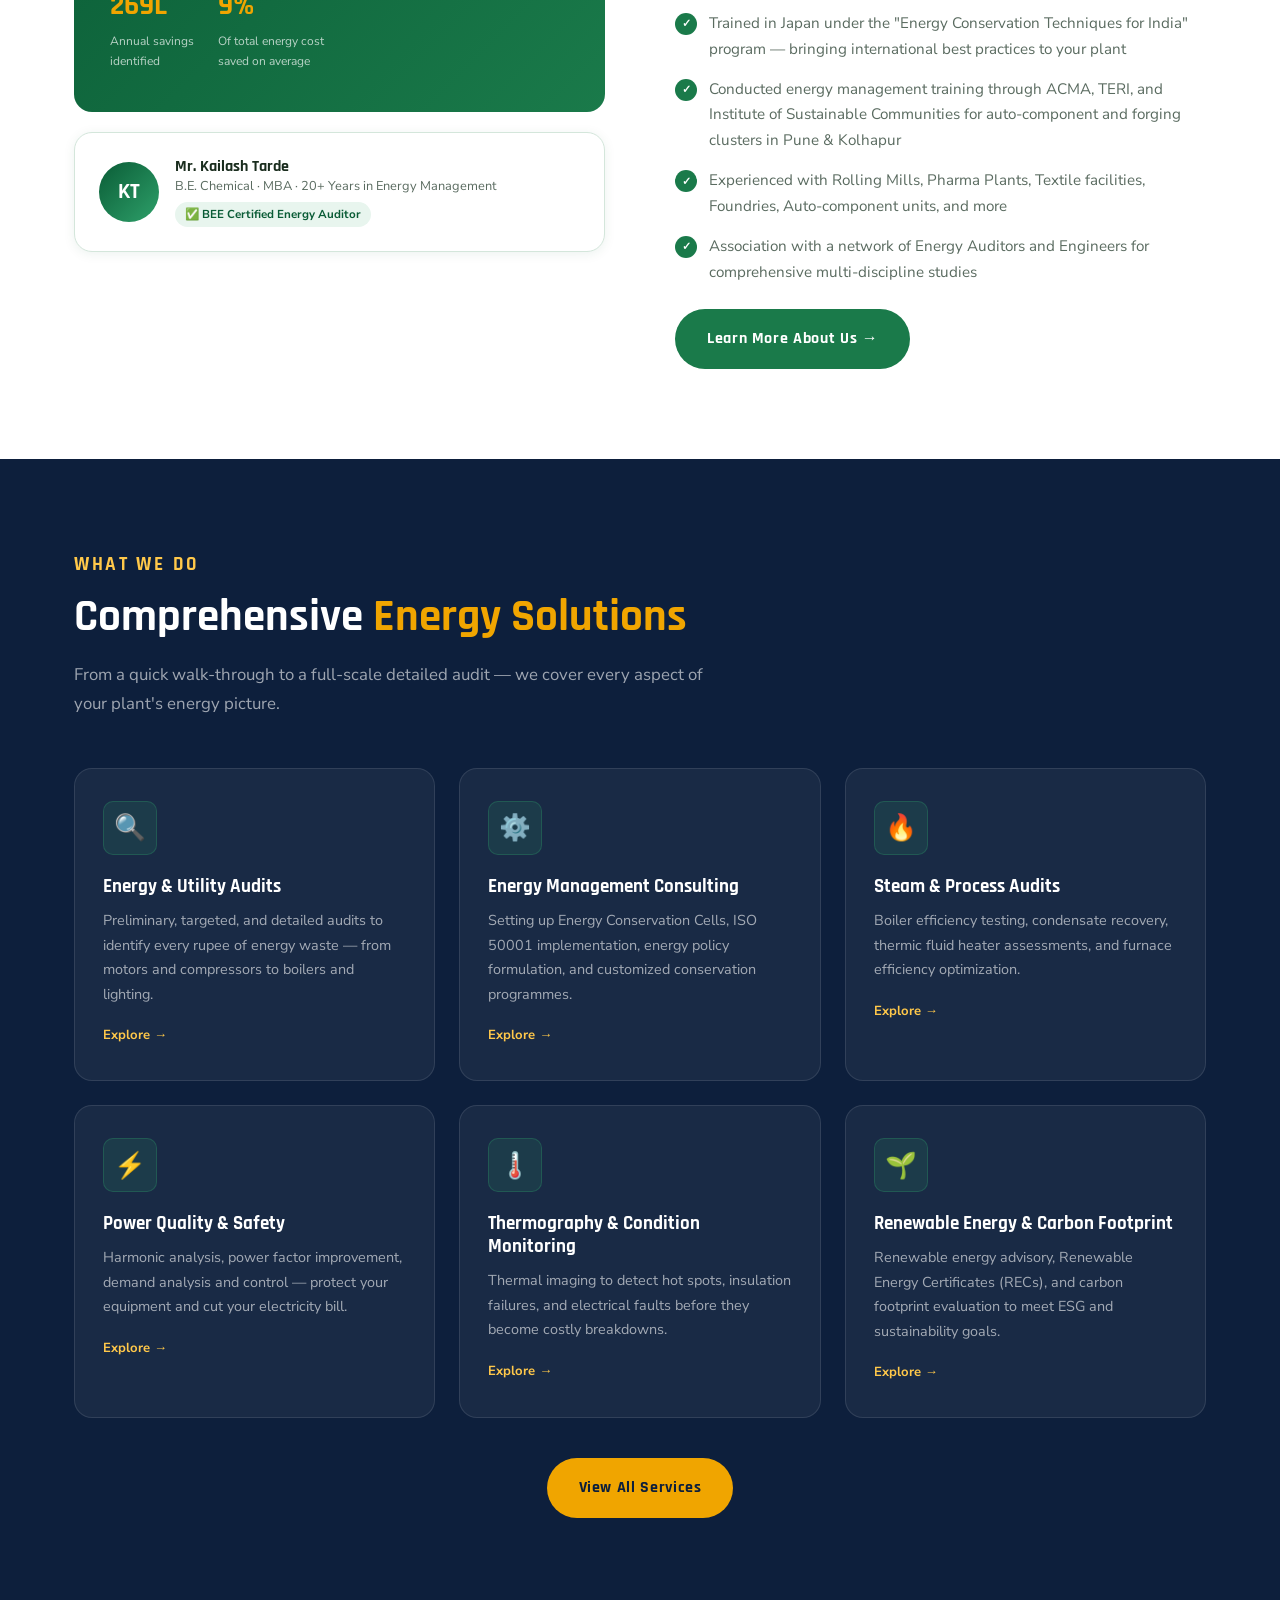
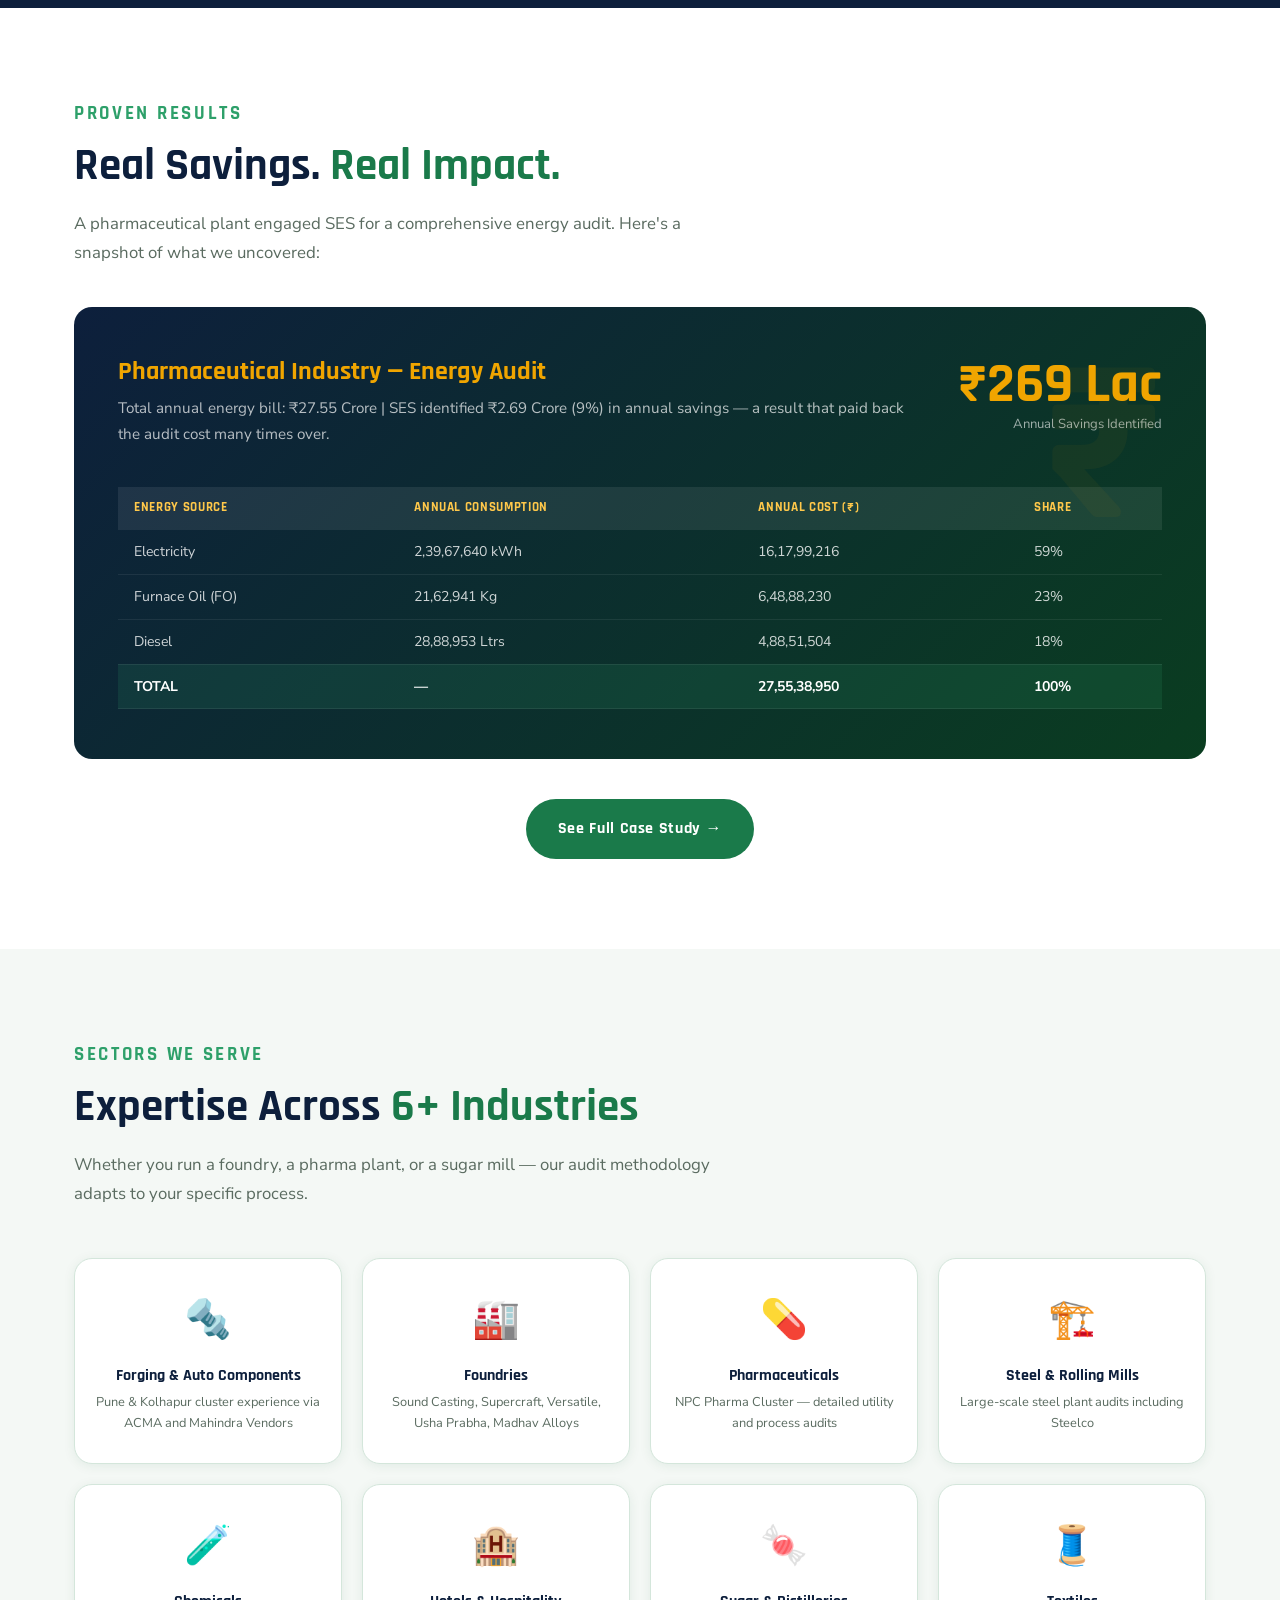
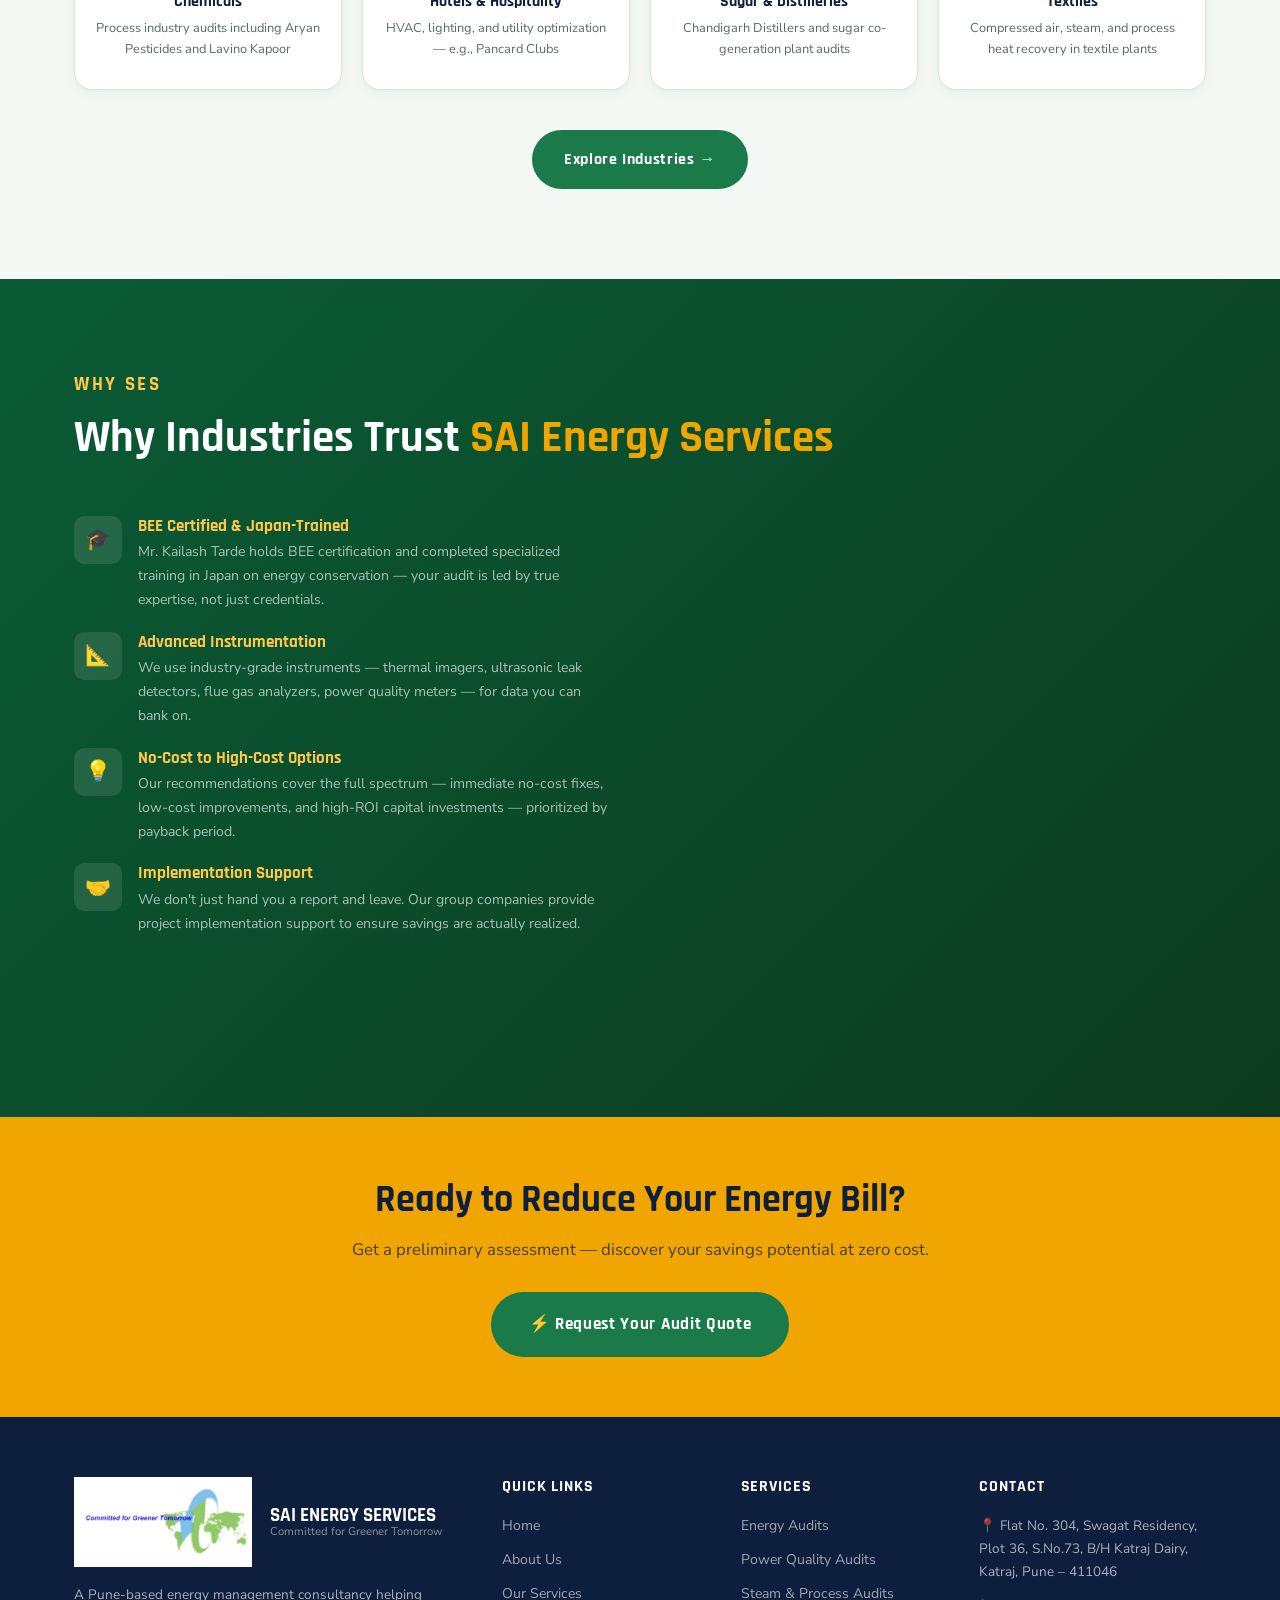
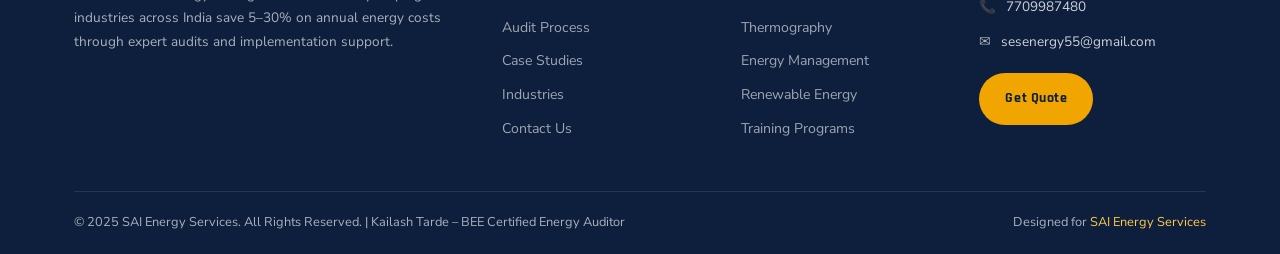
==== commit 11ff2f7d: "added logo" ====
--- a/index.html
+++ b/index.html
@@ -35,7 +35,9 @@
     <nav class="navbar">
       <div class="container">
         <a href="index.html" class="logo">
-          <div class="logo-icon">SES</div>
+          <div class="logo-icon">
+            <img src="images/logo.png" alt="SAI Energy Services Logo" />
+          </div>
           <div class="logo-text">
             <div class="logo-name">SAI ENERGY SERVICES</div>
             <div class="logo-tagline">Committed for Greener Tomorrow</div>
@@ -634,7 +636,9 @@
         <div class="footer-grid">
           <div class="footer-brand">
             <div class="logo">
-              <div class="logo-icon">SES</div>
+              <div class="logo-icon">
+                <img src="images/logo.png" alt="SAI Energy Services Logo" />
+              </div>
               <div class="logo-text">
                 <div class="logo-name">SAI ENERGY SERVICES</div>
                 <div class="logo-tagline">Committed for Greener Tomorrow</div>
--- a/css/style.css
+++ b/css/style.css
@@ -180,36 +180,30 @@
 /* ── NAVBAR ── */
 .navbar {
   background: var(--white);
-  box-shadow: 0 2px 20px rgba(0, 0, 0, 0.08);
+  box-shadow: 0 2px 20px rgba(0, 0, 0, 0.9);
   position: sticky;
   top: 0;
   z-index: 1000;
 }
 .navbar .container {
   display: flex;
+  max-height: 90px;
   align-items: center;
   justify-content: space-between;
-  padding-top: 14px;
-  padding-bottom: 14px;
+  padding: 0px 18px;
 }
 .logo {
   display: flex;
   align-items: center;
-  gap: 12px;
+  gap: 18px;
 }
 .logo-icon {
-  width: 48px;
-  height: 48px;
-  background: linear-gradient(135deg, var(--green-dark), var(--green-light));
-  border-radius: 12px;
+  width: 178px;
+  height: 90px;
+  background: #ffffff;
   display: flex;
   align-items: center;
   justify-content: center;
-  font-family: "Rajdhani", sans-serif;
-  font-weight: 700;
-  font-size: 1.2rem;
-  color: var(--white);
-  letter-spacing: -1px;
 }
 .logo-text {
   line-height: 1.1;
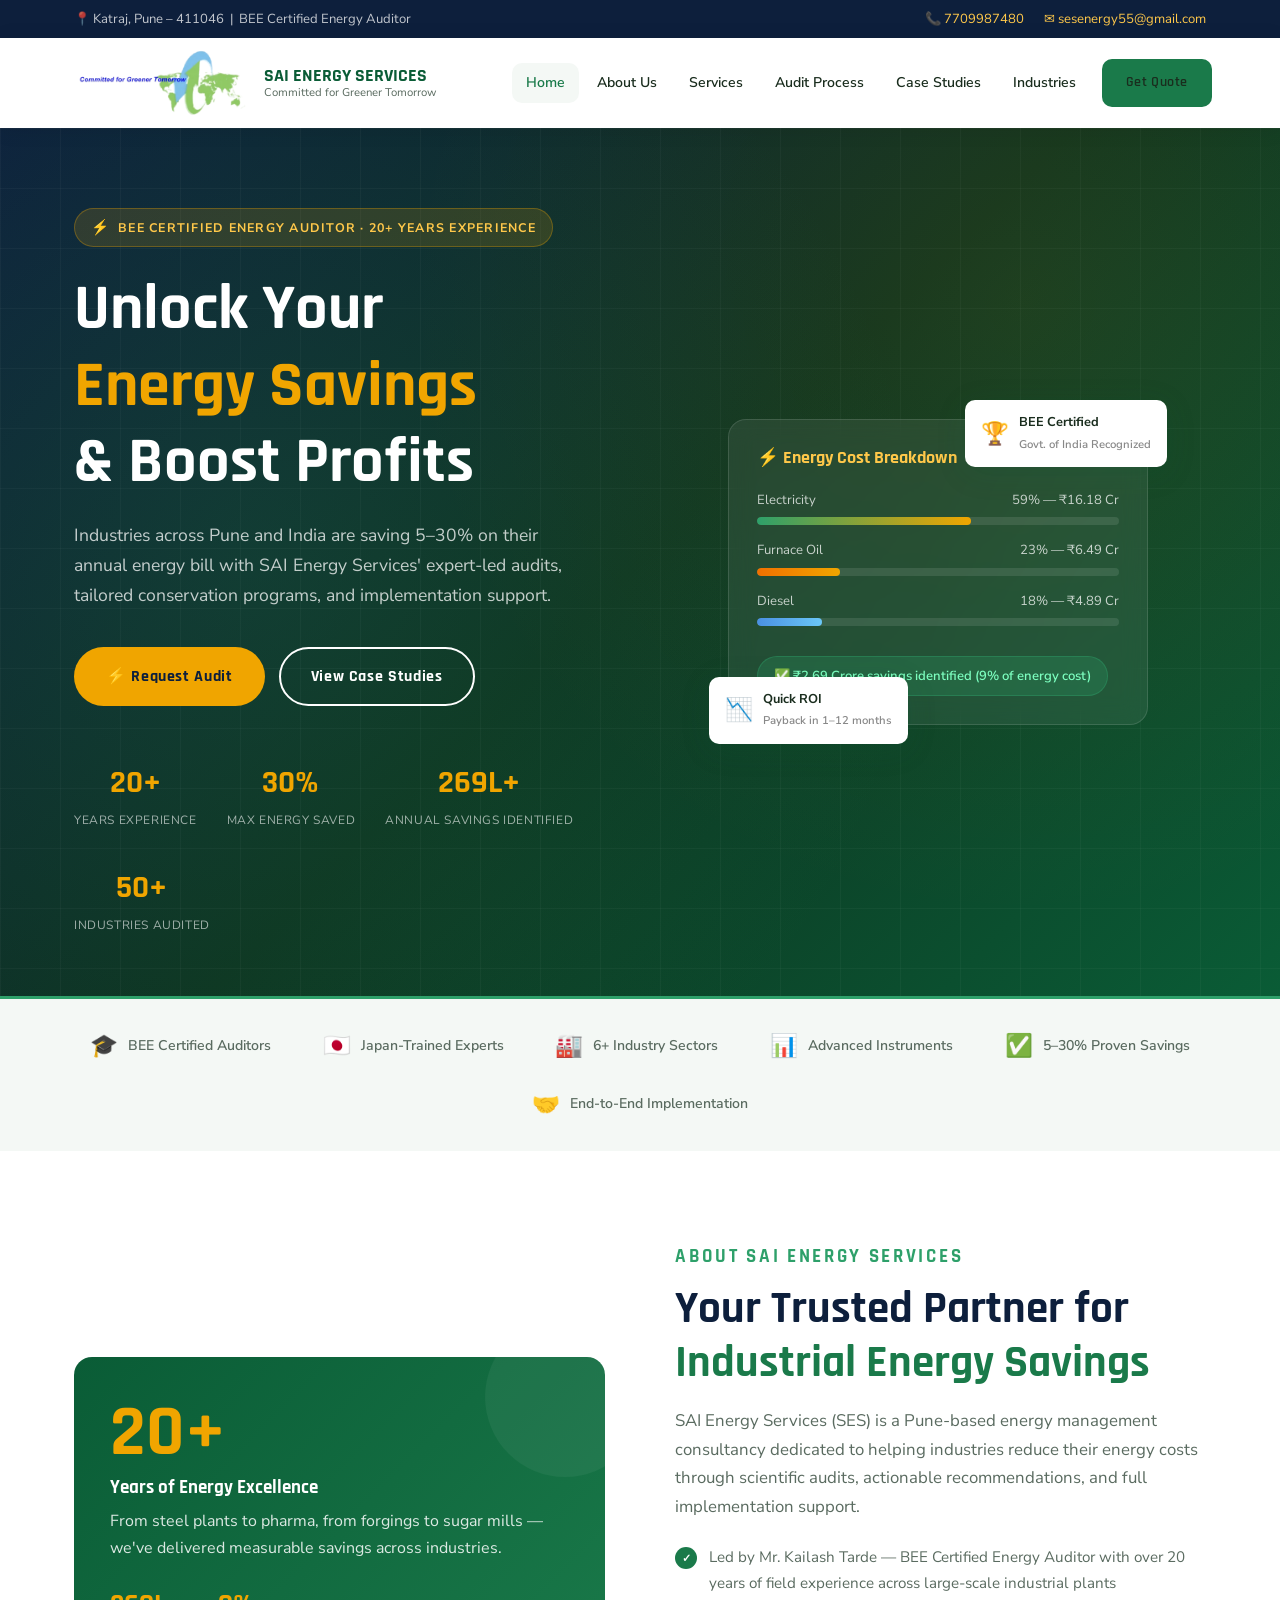
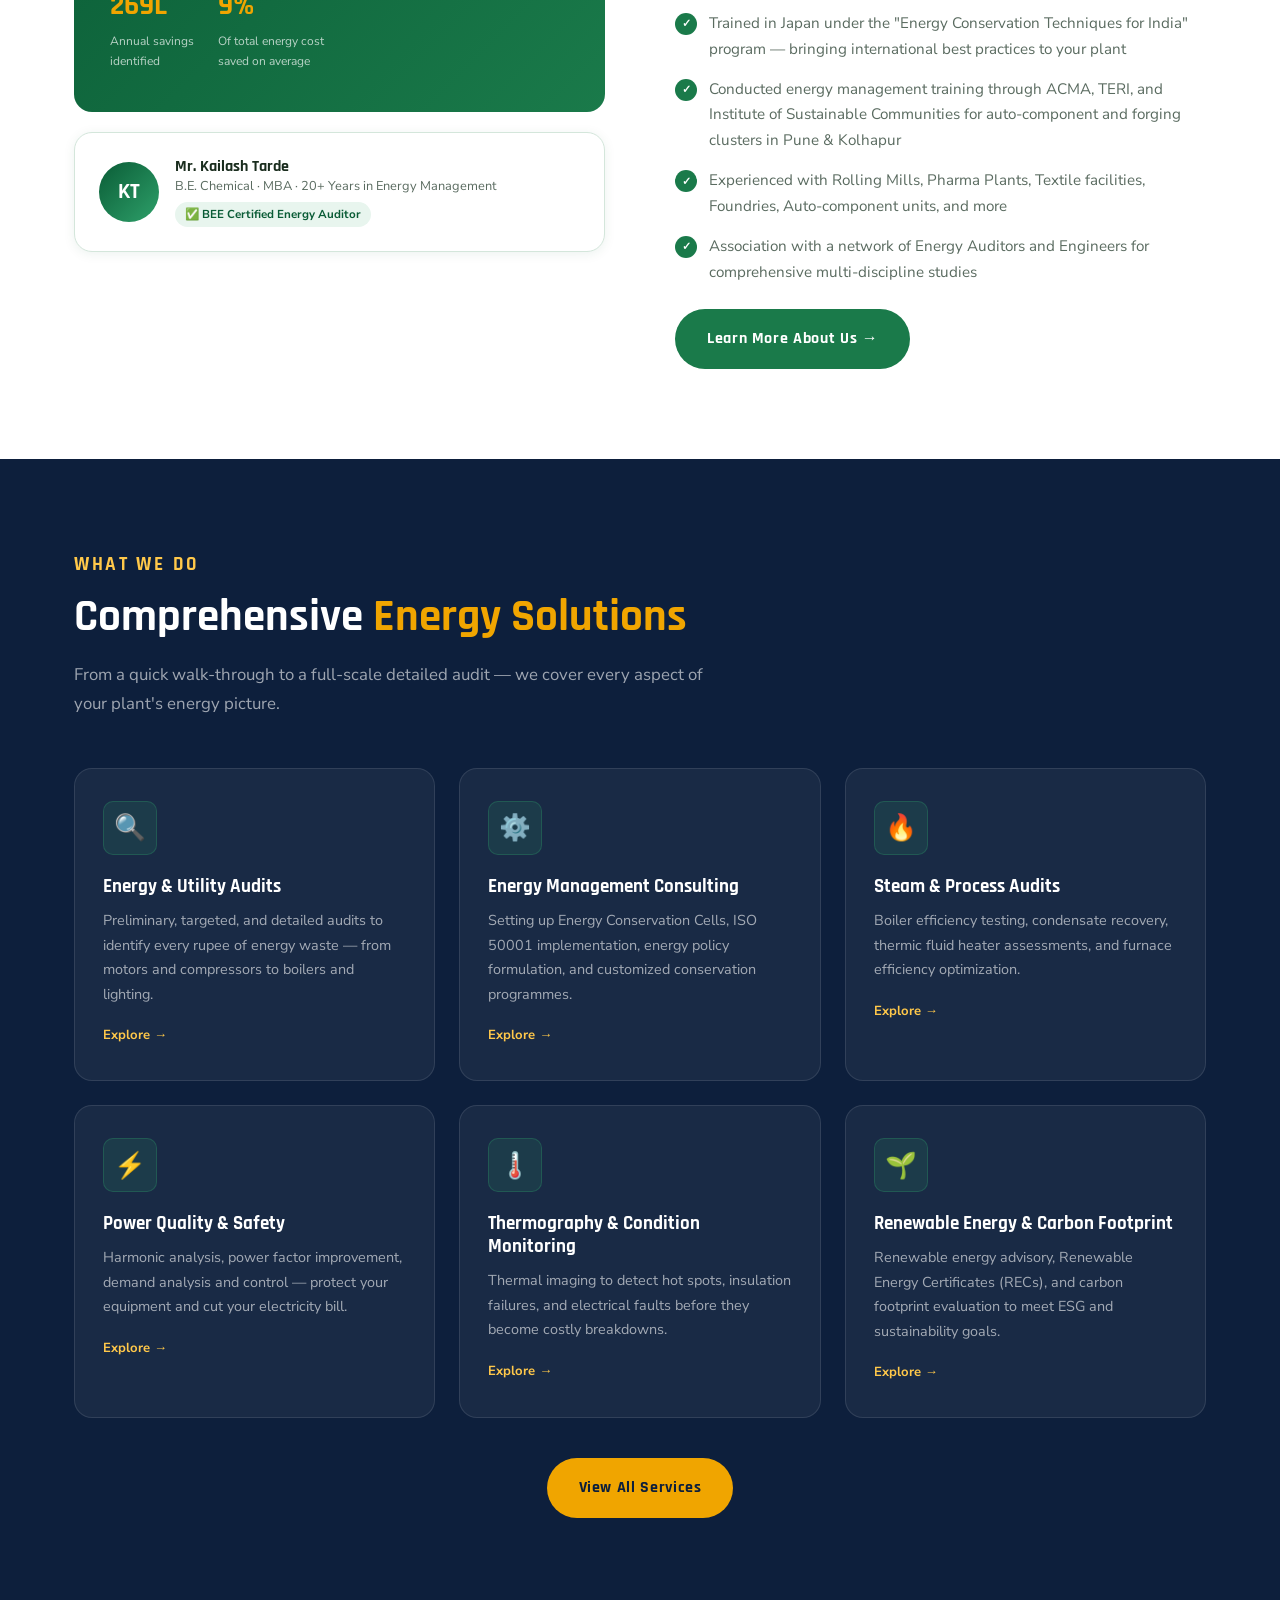
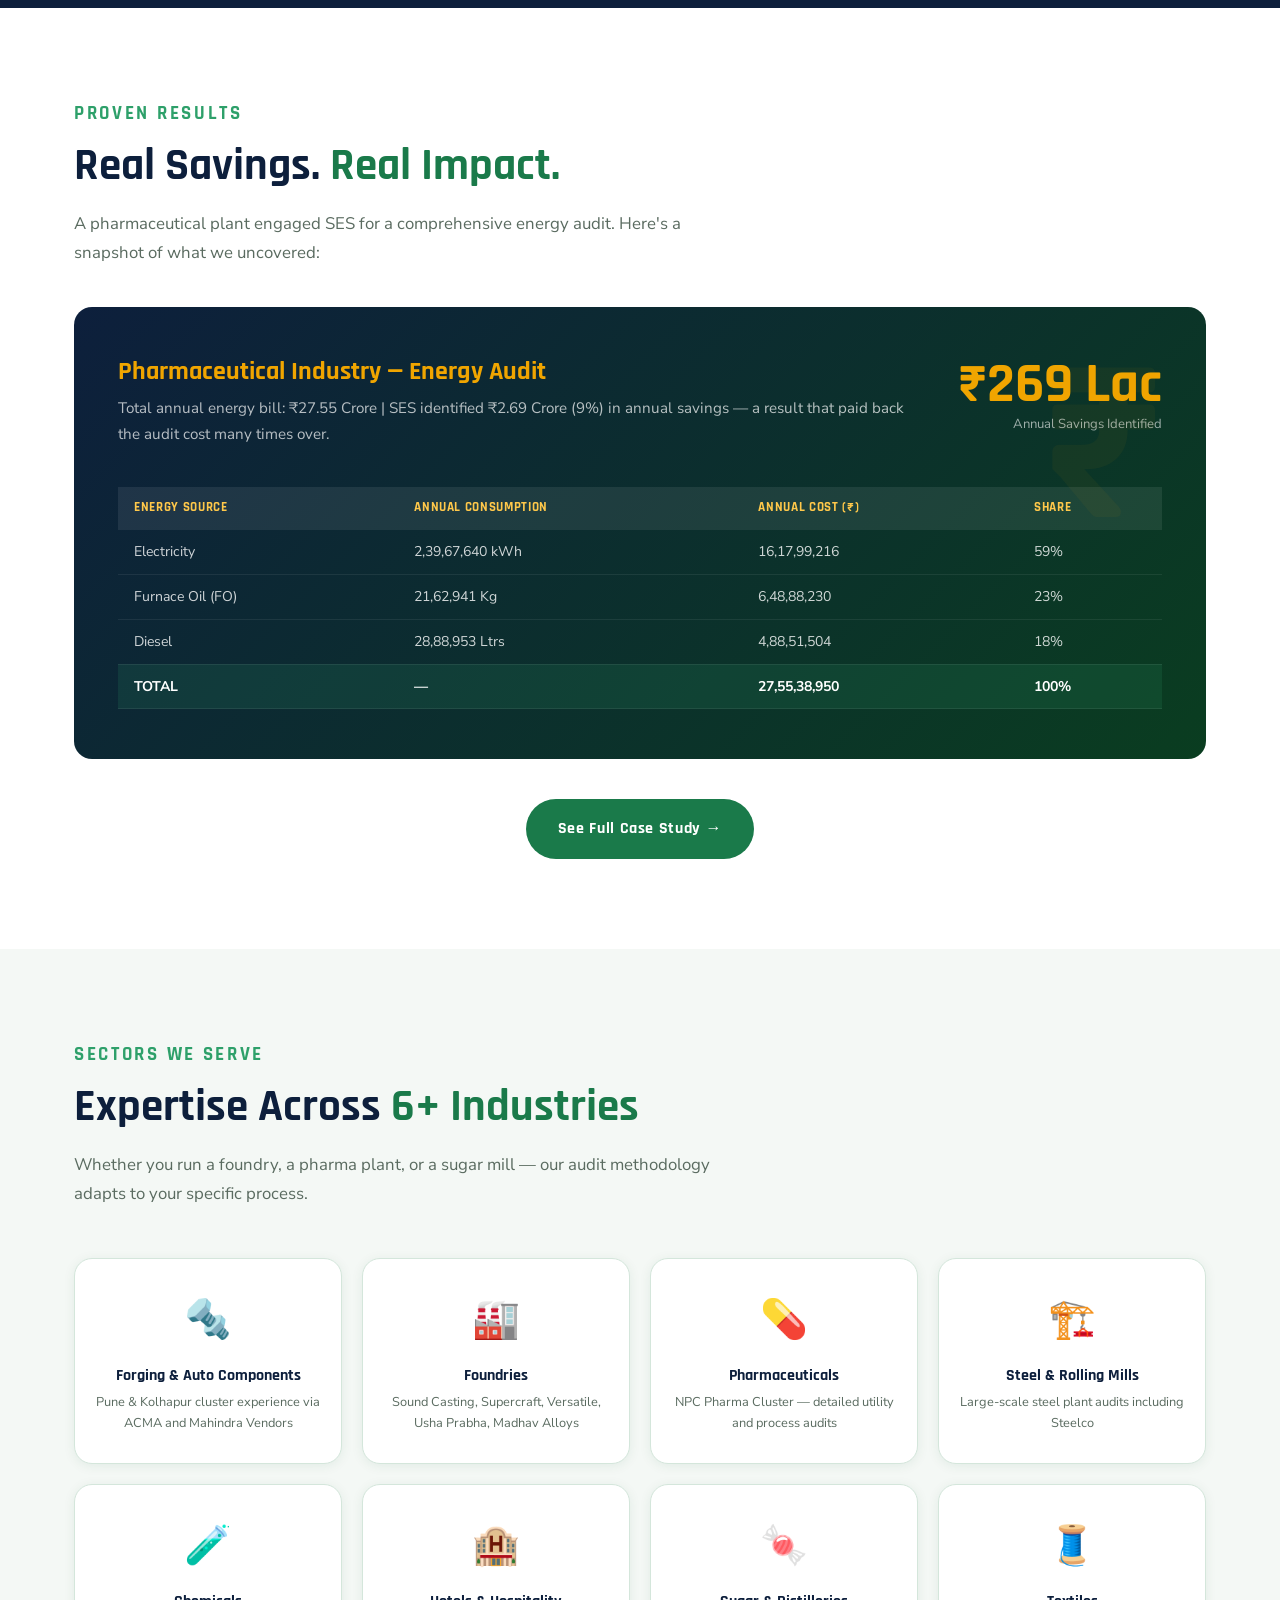
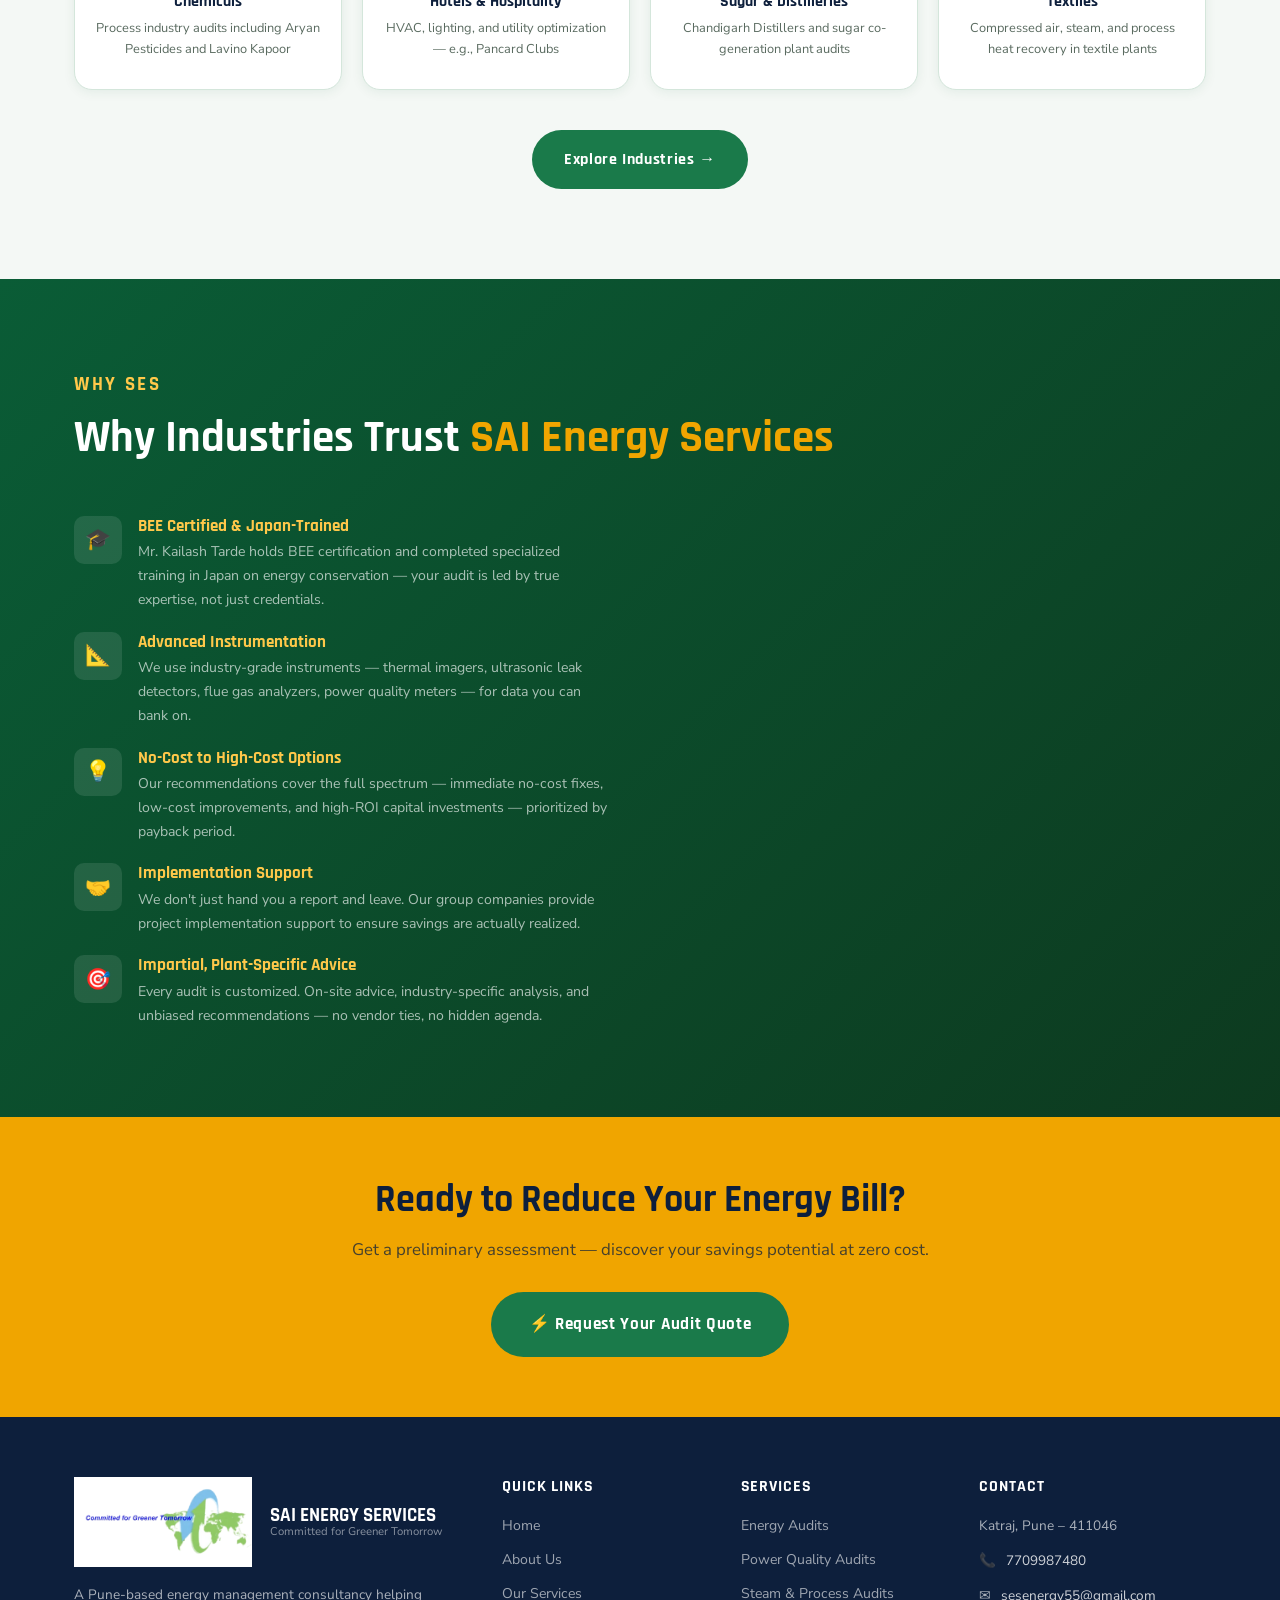
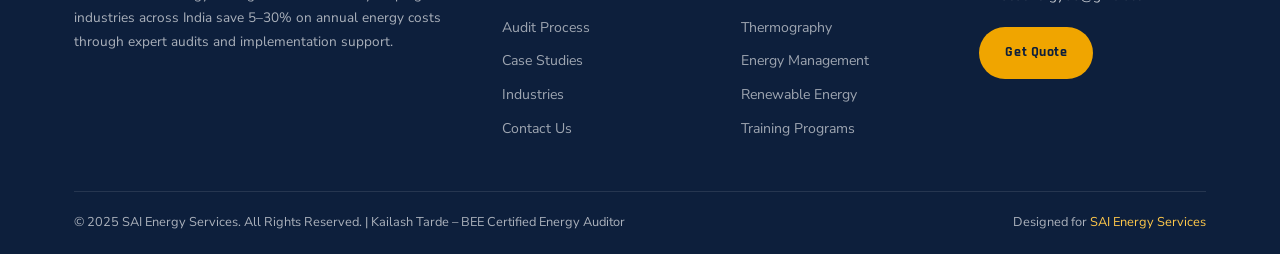
==== commit 56e8a415: "edited footer address" ====
--- a/index.html
+++ b/index.html
@@ -676,10 +676,7 @@
           </div>
           <div class="footer-col">
             <h4>Contact</h4>
-            <div class="footer-contact-item">
-              📍 Flat No. 304, Swagat Residency, Plot 36, S.No.73, B/H Katraj
-              Dairy, Katraj, Pune – 411046
-            </div>
+            <div class="footer-contact-item">Katraj, Pune – 411046</div>
             <div class="footer-contact-item">
               📞 <a href="tel:7709987480">7709987480</a>
             </div>
--- a/css/style.css
+++ b/css/style.css
@@ -1374,14 +1374,14 @@
   padding: 25px;
   border-radius: 12px;
   background: #f5f9ff;
-  border-left: 4px solid #0a66c2;
+  border-left: 4px solid #0a3b6c;
   text-align: center;
   box-shadow: 0 8px 20px rgba(0, 0, 0, 0.06);
 }
 
 .audit-cta-box h3 {
   margin-bottom: 10px;
-  color: #0a66c2;
+  color: #0a3b6c;
 }
 
 .audit-cta-box p {
